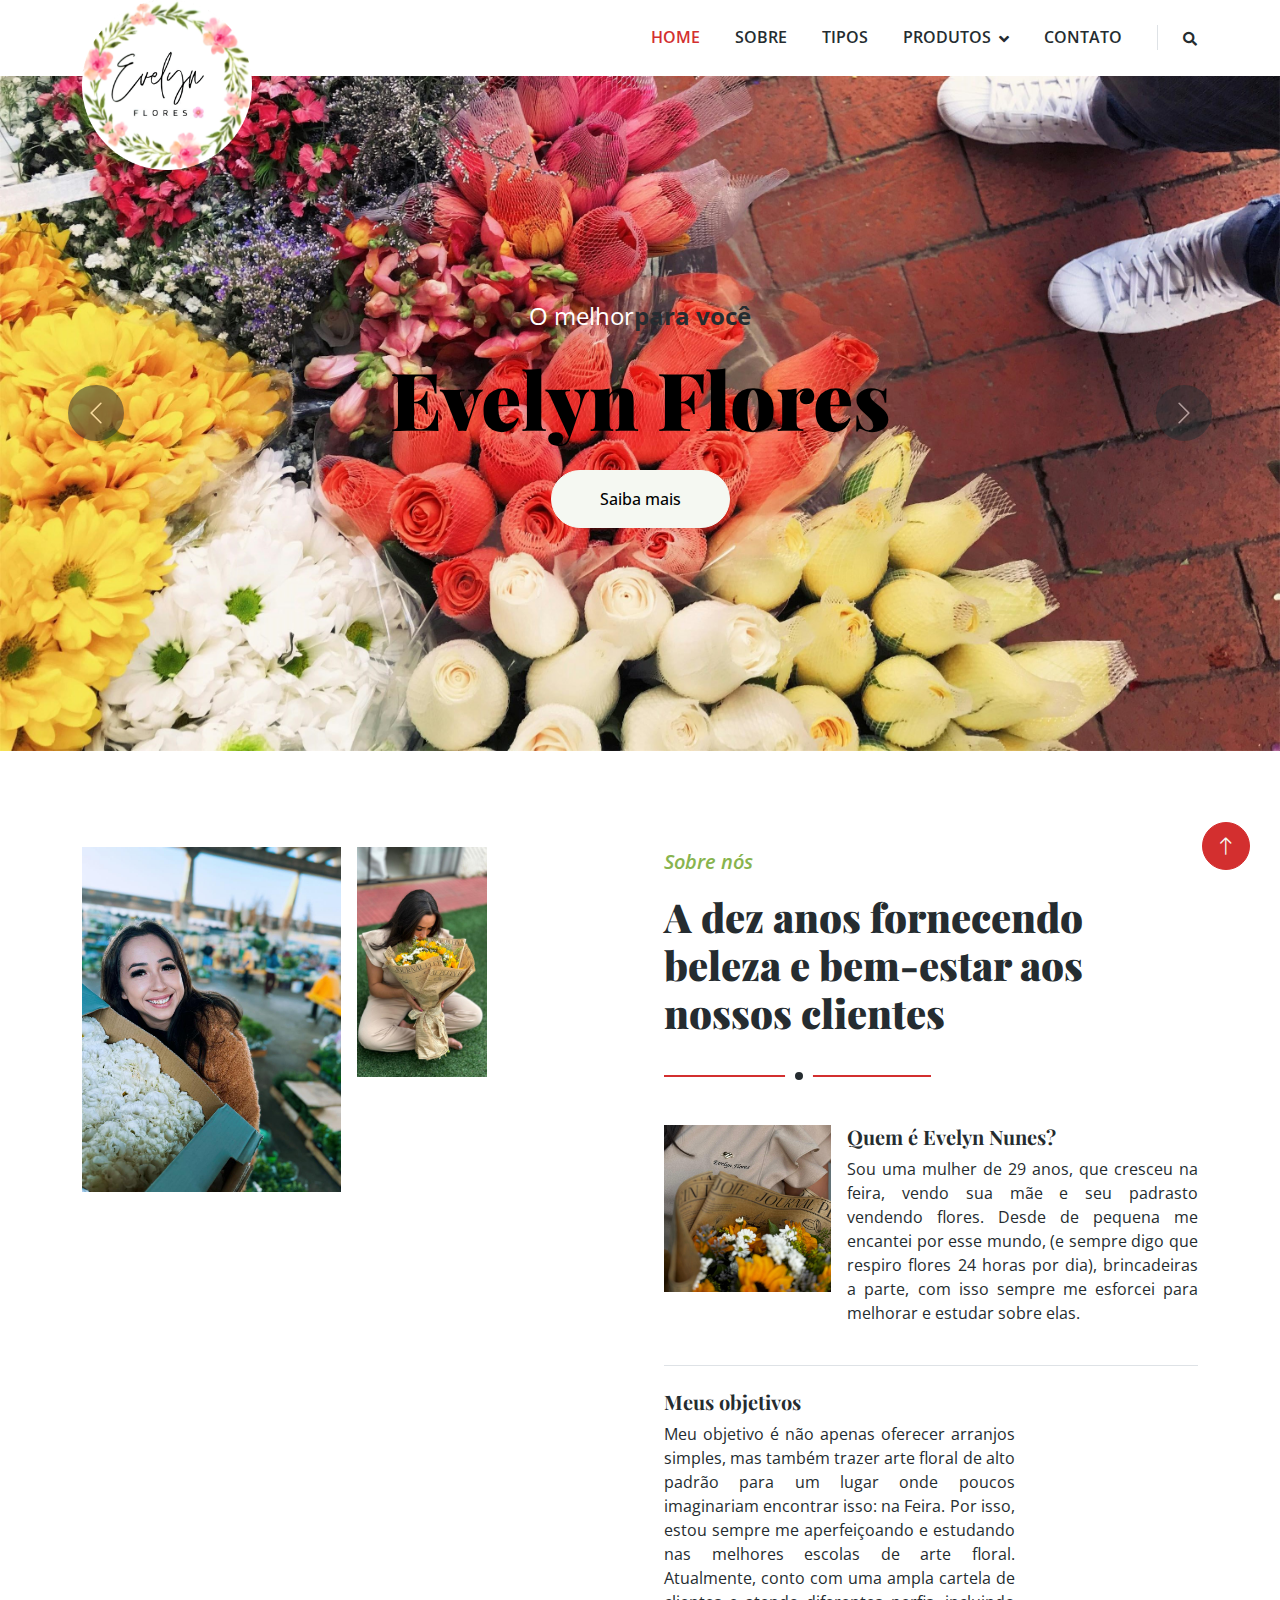
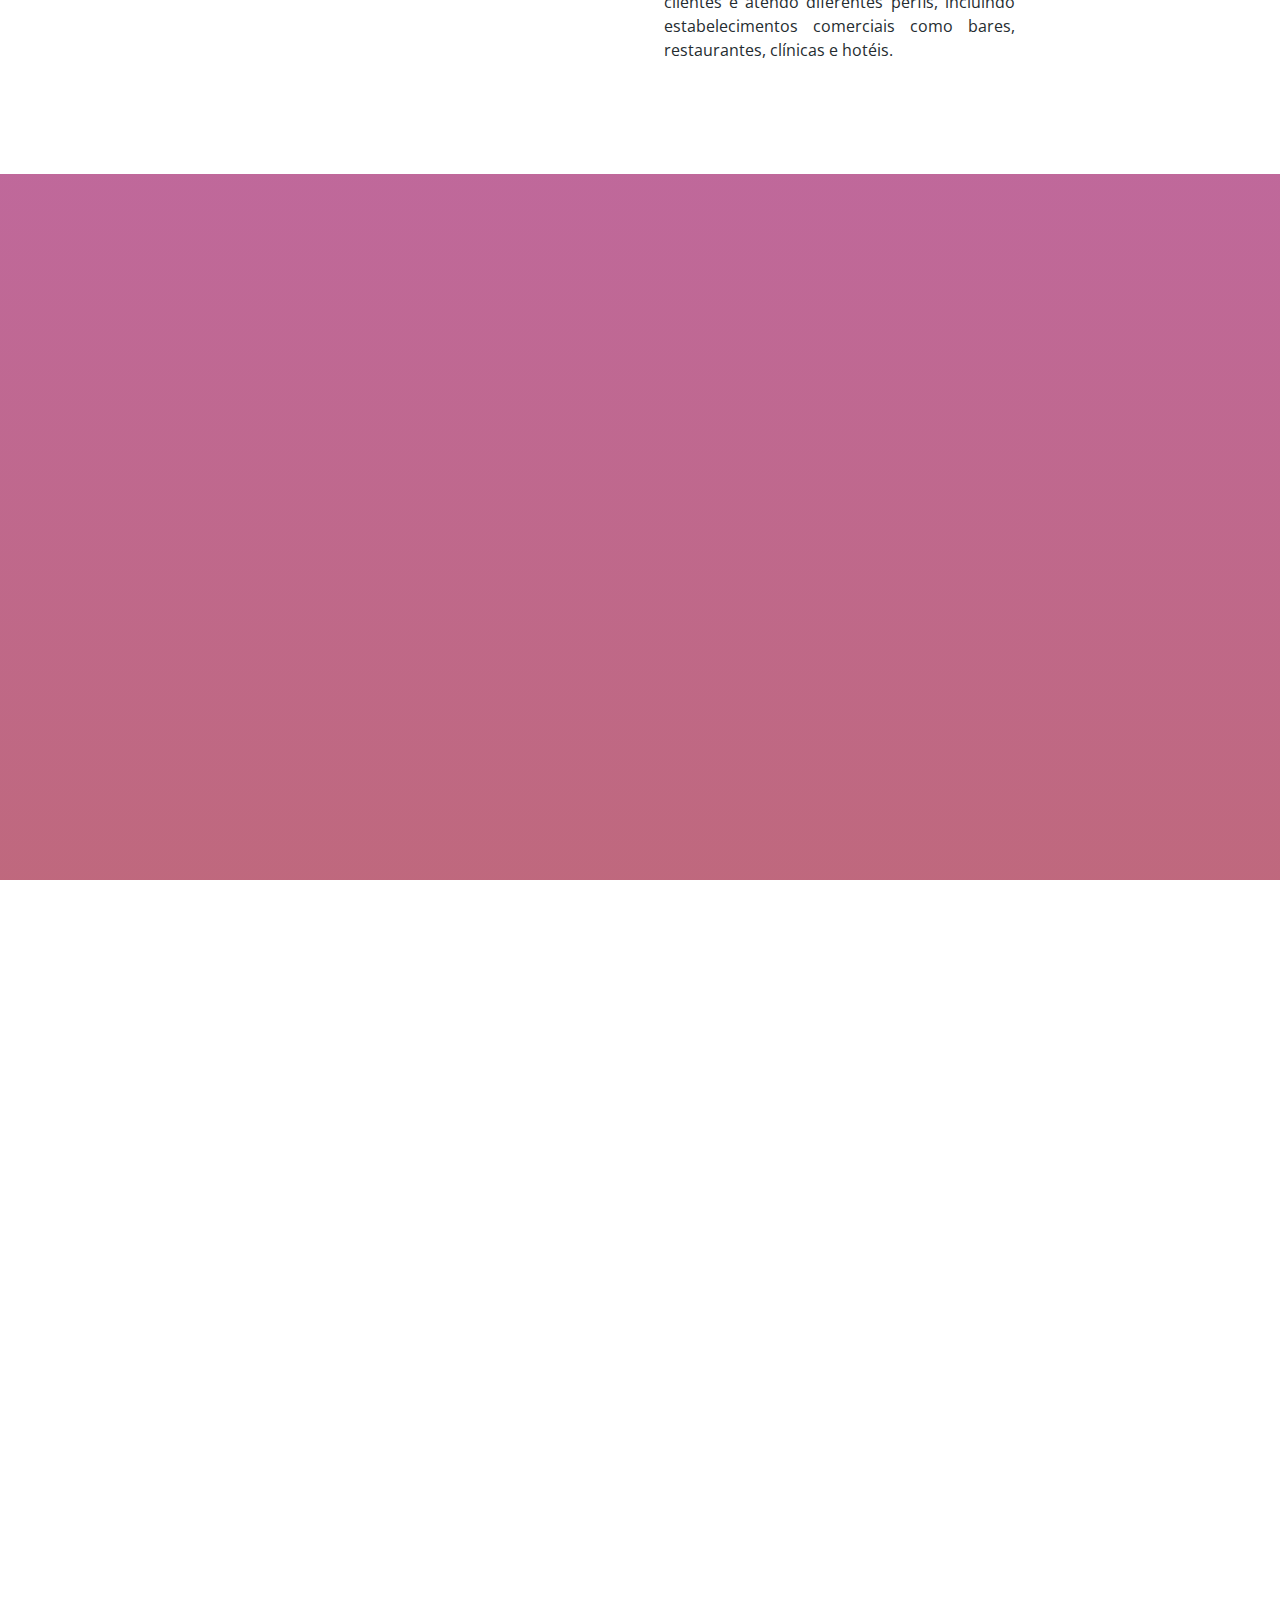
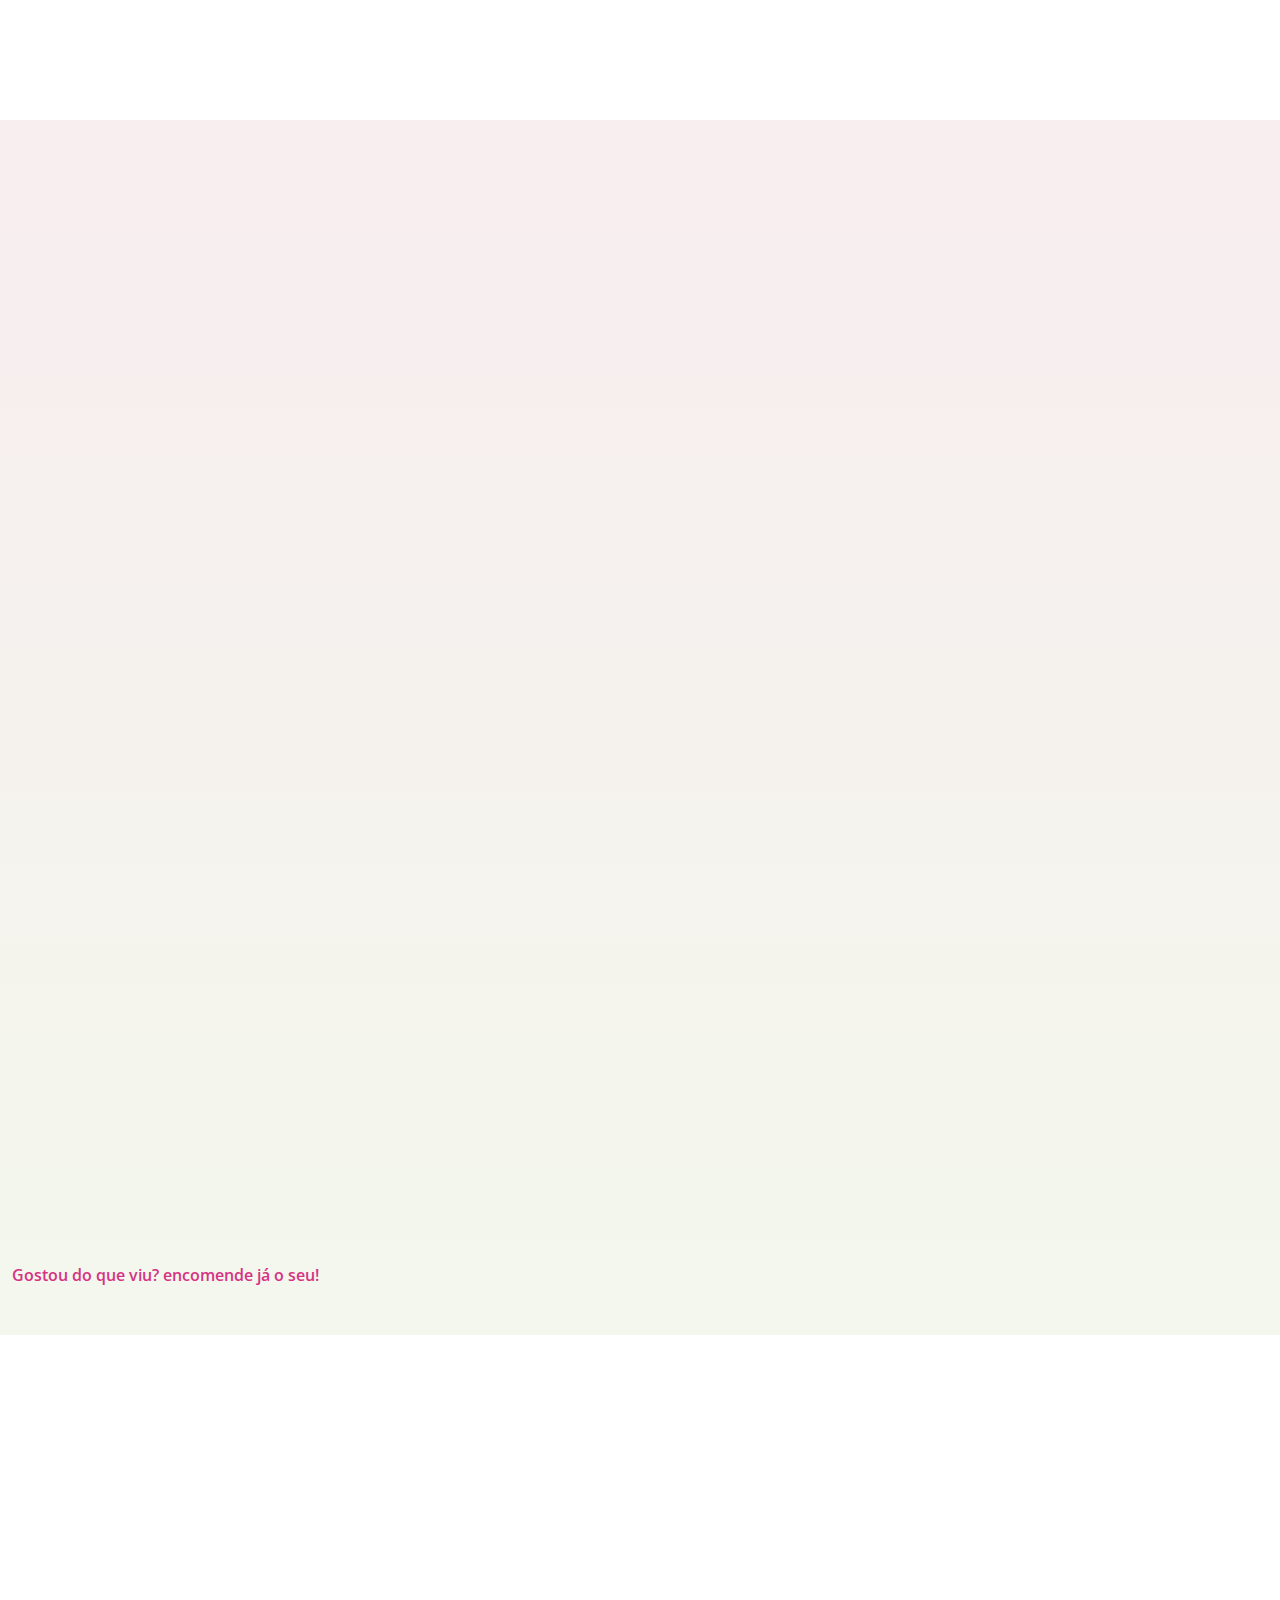
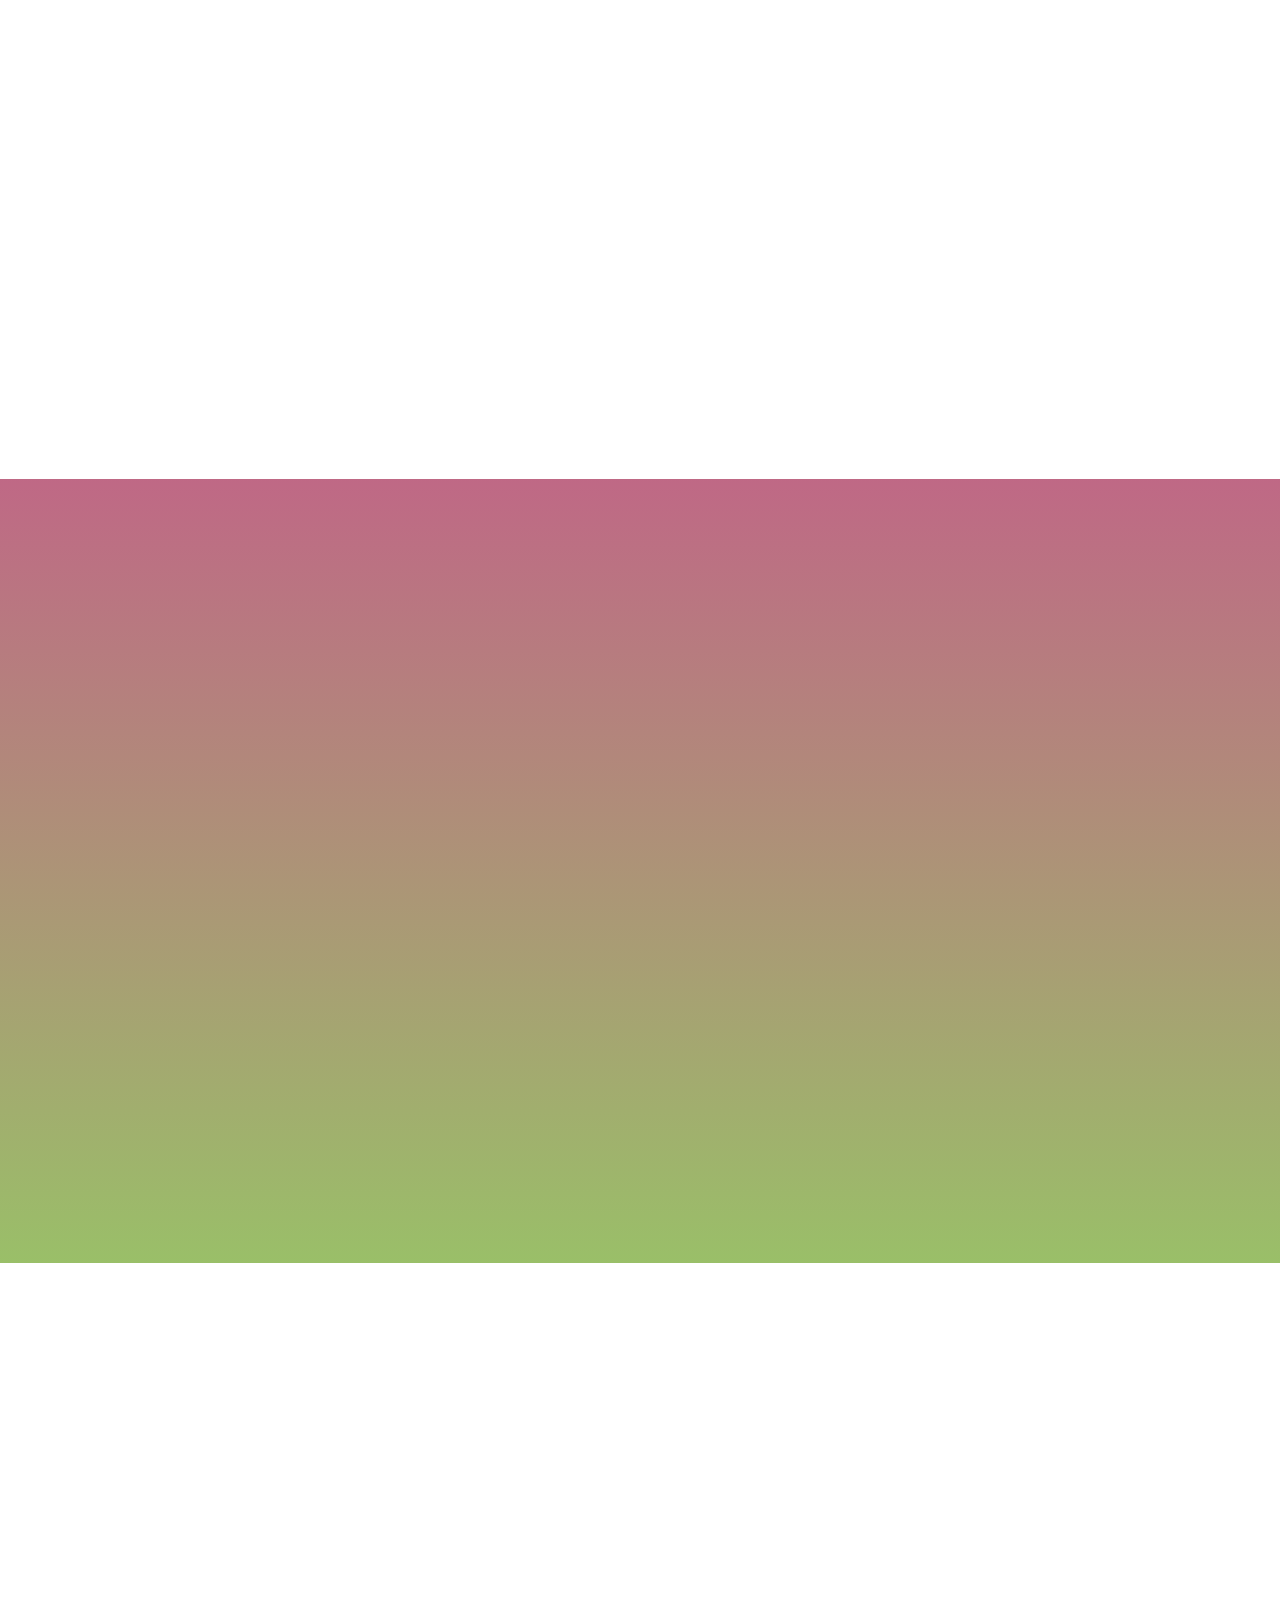
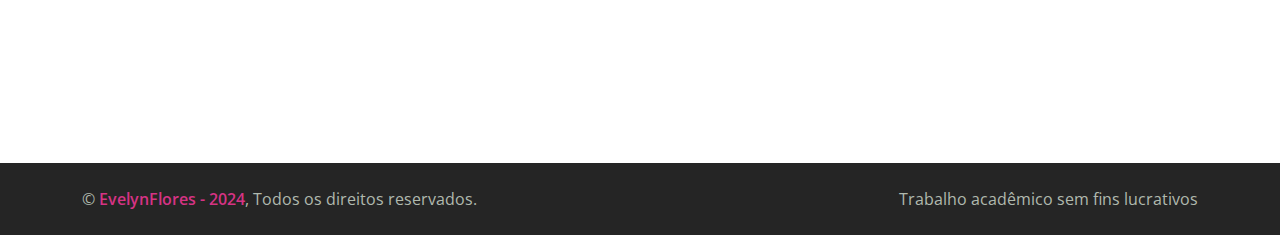
==== index.html @ 75bdce13 "primeiro upload" ====
<!DOCTYPE html>
<html lang="en">

<head>
    <title>BEM VINDO - Evelyn Flores</title>
    <meta charset="utf-8">
    <meta content="width=device-width, initial-scale=1.0" name="viewport">
    <meta content="Flores, Evelyn, Arranjo, floral, Buquê." name="keywords">
    <meta content="Evelyn Flores" name="description">
    <meta content="Vitor Lopes" name="author">

    <!-- Favicon -->
    <link href="img/evelogo.png" rel="icon">

    <!-- Google Web Fonts -->
    <link rel="preconnect" href="https://fonts.googleapis.com">
    <link rel="preconnect" href="https://fonts.gstatic.com" crossorigin>
    <link
        href="https://fonts.googleapis.com/css2?family=Open+Sans:wght@400;600&family=Playfair+Display:wght@700;900&display=swap"
        rel="stylesheet">

    <!-- Icon Font Stylesheet -->
    <link href="https://cdnjs.cloudflare.com/ajax/libs/font-awesome/5.10.0/css/all.min.css" rel="stylesheet">
    <link href="https://cdn.jsdelivr.net/npm/bootstrap-icons@1.4.1/font/bootstrap-icons.css" rel="stylesheet">

    <!-- Libraries Stylesheet -->
    <link href="lib/animate/animate.min.css" rel="stylesheet">
    <link href="lib/owlcarousel/assets/owl.carousel.min.css" rel="stylesheet">

    <!-- Customized Bootstrap Stylesheet -->
    <link href="css/bootstrap.min.css" rel="stylesheet">

    <!-- Template Stylesheet -->
    <link href="css/style.css" rel="stylesheet">
</head>

<body>
    <!-- Spinner Start -->
    <div id="spinner"
        class="show bg-white position-fixed translate-middle w-100 vh-100 top-50 start-50 d-flex align-items-center justify-content-center">
        <div class="spinner-border text-primary" role="status" style="width: 3rem; height: 3rem;"></div>
    </div>
    <!-- Spinner End -->


    <!-- Navbar Start -->
    <div class="container-fluid bg-white sticky-top">
        <div class="container">
            <nav class="navbar navbar-expand-lg bg-white navbar-light py-2 py-lg-0">
                <a href="index.html" class="navbar-brand">
                    <img class="img-fluid" src="img/logo3.png" alt="Logo">
                </a>
                <button type="button" class="navbar-toggler ms-auto me-0" data-bs-toggle="collapse"
                    data-bs-target="#navbarCollapse">
                    <span class="navbar-toggler-icon"></span>
                </button>
                <div class="collapse navbar-collapse" id="navbarCollapse">
                    <div class="navbar-nav ms-auto">
                        <a href="index.html" class="nav-item nav-link active">Home</a>
                        <a href="#about" class="nav-item nav-link">Sobre</a>
                        <a href="#tipos" class="nav-item nav-link">Tipos</a>
                        <div class="nav-item dropdown">
                            <a href="#" class="nav-link dropdown-toggle" data-bs-toggle="dropdown">Produtos</a>
                            <div class="dropdown-menu bg-light rounded-0 m-0">
                                <a href="#produtos" class="dropdown-item">Produtos</a>
                                <a href="#planos" class="dropdown-item">Planos</a>
                                <a href="feature.html" class="dropdown-item">Galeria</a>
                            </div>
                        </div>
                        <a href="contact.html" class="nav-item nav-link">Contato</a>
                    </div>
                    <div class="border-start ps-4 d-none d-lg-block">
                        <button type="button" class="btn btn-sm p-0"><i class="fa fa-search"></i></button>
                    </div>
                </div>
            </nav>
        </div>
    </div>
    <!-- Navbar End -->


    <!-- Carousel Start -->
    <div class="container-fluid px-0 mb-5">
        <div id="header-carousel" class="carousel slide carousel-fade" data-bs-ride="carousel">
            <div class="carousel-inner">
                <div class="carousel-item active">
                    <img class="w-100" src="img/C_flores3.jpg" alt="Image">
                    <div class="carousel-caption">
                        <div class="container">
                            <div class="row justify-content-center">
                                <div class="col-lg-7 text-center">
                                    <p class="fs-4 text-white animated zoomIn">O melhor<strong class="text-dark">para
                                            você</strong></p>
                                    <h1 class="display-1 text-dark mb-4 animated zoomIn">
                                        <font color="black">Evelyn Flores</font>
                                    </h1>
                                    <a href="" class="btn btn-light rounded-pill py-3 px-5 animated zoomIn">Saiba
                                        mais</a>
                                </div>
                            </div>
                        </div>
                    </div>
                </div>
                <div class="carousel-item">
                    <img class="w-100" src="img/C_flores1.jpg" alt="Image">
                    <div class="carousel-caption">
                        <div class="container">
                            <div class="row justify-content-center">
                                <div class="col-lg-7 text-center">
                                    <p class="fs-4 text-white animated zoomIn"><strong
                                            class="text-dark">Maior</strong>Qualidade</p>
                                    <h1 class="display-1 text-dark mb-4 animated zoomIn">
                                        <font color="green">Evelyn Flores</font>
                                    </h1>
                                    <a href="" class="btn btn-light rounded-pill py-3 px-5 animated zoomIn">Saiba
                                        Mais</a>
                                </div>
                            </div>
                        </div>
                    </div>
                </div>
            </div>
            <button class="carousel-control-prev" type="button" data-bs-target="#header-carousel" data-bs-slide="prev">
                <span class="carousel-control-prev-icon" aria-hidden="true"></span>
                <span class="visually-hidden">Previous</span>
            </button>
            <button class="carousel-control-next" type="button" data-bs-target="#header-carousel" data-bs-slide="next">
                <span class="carousel-control-next-icon" aria-hidden="true"></span>
                <span class="visually-hidden">Next</span>
            </button>
        </div>
    </div>
    <!-- Carousel End -->


    <!-- About Start -->
    <div id="about">
        <div class="container-xxl py-5">
            <div class="container">
                <div class="row g-5">
                    <div class="col-lg-6">
                        <div class="row g-3">
                            <div class="col-6 text-end">
                                <img class="img-fluid bg-white w-100 mb-3 wow fadeIn" data-wow-delay="0.1s"
                                    src="img/eve1.jpg" alt="">
                                <img class="img-fluid bg-white w-50 wow fadeIn" data-wow-delay="0.2s" src="img/eve2.jpg"
                                    alt="">
                            </div>
                            <div class="col-6">
                                <img class="img-fluid bg-white w-50 mb-3 wow fadeIn" data-wow-delay="0.3s"
                                    src="img/eve3.jpg" alt="">
                                <img class="img-fluid bg-white w-100 wow fadeIn" data-wow-delay="0.4s"
                                    src="img/eve4.jpg" alt="">
                            </div>
                        </div>
                    </div>
                    <div class="col-lg-6 wow fadeIn" data-wow-delay="0.5s">
                        <div class="section-title">
                            <p class="fs-5 fw-medium fst-italic text-primary">Sobre nós</p>
                            <h1 class="display-6">A dez anos fornecendo beleza e bem-estar aos nossos clientes</h1>
                        </div>
                        <style>
                            .justificado {
                                text-align: justify;
                            }
                        </style>
                        <div class="row g-3 mb-4">
                            <div class="col-sm-4">
                                <img class="img-fluid bg-white w-100" src="img/eve5.jpg" alt="">
                            </div>
                            <div class="col-sm-8">
                                <h5>Quem é Evelyn Nunes?</h5>
                                <p class="justificado">Sou uma mulher de 29 anos, que cresceu na feira, vendo sua mãe e
                                    seu padrasto vendendo flores. Desde de pequena me encantei por esse mundo, (e sempre
                                    digo que respiro flores 24 horas por dia), brincadeiras a parte, com isso sempre me
                                    esforcei para melhorar e estudar sobre elas.</p>
                            </div>
                        </div>
                        <div class="border-top mb-4"></div>
                        <div class="row g-3">
                            <div class="col-sm-8">
                                <h5>Meus objetivos</h5>
                                <p class="justificado">Meu objetivo é não apenas oferecer arranjos simples, mas também
                                    trazer arte floral de alto padrão para um lugar onde poucos imaginariam encontrar
                                    isso: na Feira. Por isso, estou sempre me aperfeiçoando e estudando nas melhores
                                    escolas de arte floral. Atualmente, conto com uma ampla cartela de clientes e atendo
                                    diferentes perfis, incluindo estabelecimentos comerciais como bares, restaurantes,
                                    clínicas e hotéis.</p>
                            </div>
                            <div class="col-sm-4">
                                <img class="img-fluid bg-white w-100" src="i" alt="">
                            </div>
                        </div>
                    </div>
                </div>
            </div>
        </div>
    </div>
    <!-- About End -->

    <!-- Video Start -->
    <div id="planos">
        <div class="container-fluid video my-5">
            <div class="container">
                <div class="row g-0">
                    <div class="col-lg-6 py-5 wow fadeIn" data-wow-delay="0.1s">
                        <div class="py-5">
                            <h1 class="display-6 mb-4">Assine e obtenha <span class="text-white">qualidade</span> e
                                <span class="text-white">beleza</span></h1>
                            <h5 class="fw-normal lh-base fst-italic text-white mb-5">Aqui visamos trazer mais comodidade para os nossos clientes, sem deixa-los na mão.
                                Agora você pode obter nossos produtos com melhor custo-benefício diretamente de sua casa, veja nossos planos!
                                (Ainda não habilitado, valores simbolicos).
                            </h5>
                            <div class="row g-4 mb-5">
                                <div class="col-sm-6">
                                    <div class="d-flex align-items-center">
                                        <div
                                            class="flex-shrink-0 btn-lg-square bg-white text-primary rounded-circle me-3">
                                            <i class="fa fa-check"></i>
                                        </div>
                                        <span class="text-dark">Entrega direto na sua casa!</span>
                                    </div>
                                </div>
                                <div class="col-sm-6">
                                    <div class="d-flex align-items-center">
                                        <div
                                            class="flex-shrink-0 btn-lg-square bg-white text-primary rounded-circle me-3">
                                            <i class="fa fa-check"></i>
                                        </div>
                                        <span class="text-dark">Escolha entre vasos e/ou arranjos</span>
                                    </div>
                                </div>
                                <div class="col-sm-6">
                                    <div class="d-flex align-items-center">
                                        <div
                                            class="flex-shrink-0 btn-lg-square bg-white text-primary rounded-circle me-3">
                                            <i class="fa fa-check"></i>
                                        </div>
                                        <span class="text-dark">Produtos Personalizados</span>
                                    </div>
                                </div>
                                <div class="col-sm-6">
                                    <div class="d-flex align-items-center">
                                        <div
                                            class="flex-shrink-0 btn-lg-square bg-white text-primary rounded-circle me-3">
                                            <i class="fa fa-check"></i>
                                        </div>
                                        <span class="text-dark">Alta qualidade, melhor preço</span>
                                    </div>
                                </div>
                            </div>
                            <a class="btn btn-light rounded-pill py-3 px-5" href="">Saiba Mais</a>
                        </div>
                    </div>
                    <div class="col-lg-6 wow fadeIn" data-wow-delay="0.5s">
                        <div class="h-100 d-flex align-items-center justify-content-center" style="min-height: 300px;">
                            <div class="row g-4">
                                <!-- Primeiro Card -->
                                <div class="col-md-6">
                                    <div class="card" style="width: 18rem;">
                                        <div class="card-body">
                                            <h5 class="card-title">Flor do dia - Semanal</h5>
                                            <p class="card-text">Um pequeno buquê ou arranjo fresco toda semana, perfeito para alegrar o dia a dia.</p>
                                            <h3>39,90/semana</h3>
                                            <a href="#" class="btn btn-primary">Assine já</a>
                                        </div>
                                    </div>
                                </div>
                                <!-- Segundo Card -->
                                <div class="col-md-6">
                                    <div class="card" style="width: 18rem;">
                                        <div class="card-body">
                                            <h5 class="card-title">Encanto Semanal </h5>
                                            <p class="card-text">Arranjos delicados e criativos para enfeitar ambientes com estilo.</p>
                                            <h3>69,90/semana</h3>
                                            <a href="#" class="btn btn-primary">Assine já</a>
                                        </div>
                                    </div>
                                </div>
                                <!-- Terceiro Card (Abaixo dos dois primeiros) -->
                                <div class="col-md-6">
                                    <div class="card" style="width: 18rem;">
                                        <div class="card-body">
                                            <h5 class="card-title">Luxo Floral - Semanal</h5>
                                            <p class="card-text">Buquês sofisticados e personalizados para momentos especiais.</p>
                                            <h3>79,90/semana</h3>
                                            <a href="#" class="btn btn-primary">Assine já</a>
                                        </div>
                                    </div>
                                </div>
                                <!-- Quarto Card (Abaixo dos dois primeiros) -->
                                <div class="col-md-6">
                                    <div class="card" style="width: 18rem;">
                                        <div class="card-body">
                                            <h5 class="card-title">Flores do Mês - Mensal</h5>
                                            <p class="card-text">Uma seleção especial de flores frescas entregues no início de cada mês.</p>
                                                <h3>199,90/mês</h3>
                                                <a href="#" class="btn btn-primary">Assine já</a>
                                        </div>
                                    </div>
                                </div>
                            </div>
                        </div>
                    </div>
                </div>
            </div>
        </div>
    </div>
    <!-- Video End -->

    <!-- Article Start -->
    <div class="container-xxl py-5">
        <div class="container">
            <div class="row g-5">
                <div class="col-lg-5 wow fadeIn" data-wow-delay="0.1s">
                    <img class="img-fluid" src="img/eve6.jpg" alt="">
                </div>
                <div class="col-lg-6 wow fadeIn" data-wow-delay="0.5s">
                    <div class="section-title">
                        <p class="fs-5 fw-medium fst-italic text-primary">Minha história</p>
                        <h1 class="display-6">Como consegui faturar R$:1.600 por semana vendendo flores?</h1>
                    </div>
                    <p class="justificado"><i>Eu enxerguei a feira como um potencial gigantesco para efetivar clientes semanais, com isso, desenvolvi o meu método de vender as flores soltas, para que os clientes possam montar conforme a necessidade deles,  com variedades de cores, tamanhos, valores etc. Tudo isso quem manda é o cliente, e eu entro sempre com a parte técnica, de transformar o que foi escolhido, em um lindo buquê ou um lindo arranjo para presente.</i>
                    </p>
                    <p class="justificado"><i>Sou formada na escola brasileira de arte floral, em Holambra, logo, adquiri toda a técnica para atender todas as necessidades do cliente, tentando sempre superar as expectativas deles.</i></p>
                    <p class="justificado"><i>Quer saber o passo a passo de como se tornar um empreendedor vendendo flores? Clique o botão no descubra.</i></p>
                    <a href="https://www.instagram.com/evelynnuneslopes?igsh=dnVqZHB4bzVvbGN0" class="btn btn-primary rounded-pill py-3 px-5">Saiba mais</a>
                </div>
            </div>
        </div>
    </div>
    <!-- end -->

    <!-- Products Start -->
    <div id="tipos">
        <div class="container-fluid product py-5 my-5">
            <div class="container py-5">
                <div class="section-title text-center mx-auto wow fadeInUp" data-wow-delay="0.1s"
                    style="max-width: 500px;">
                    <p class="fs-5 fw-medium fst-italic text-primary">O que vendemos? (compras pelo site ainda não habilitado)</p>
                    <h1 class="display-6">Alguns dos nossos trabalhos</h1>
                </div>
                <div class="owl-carousel product-carousel wow fadeInUp" data-wow-delay="0.5s">
                    <a href="" class="d-block product-item rounded">
                        <img src="img/prod1.jpg" alt="">
                        <div class="bg-white shadow-sm text-center p-4 position-relative mt-n5 mx-4">
                            <h4 class="text-primary">Buquê</h4>
                            <span class="text-body">Flores presentes: Rosas vermelhas, astromélias rosa e flores mosquitinho(gypsophila)</span>
                        </div>
                    </a>
                    <a href="" class="d-block product-item rounded">
                        <img src="img/prod2.jpg" alt="">
                        <div class="bg-white shadow-sm text-center p-4 position-relative mt-n5 mx-4">
                            <h4 class="text-primary">Coroa de Flores</h4>
                            <span class="text-body">Flores presentes: Rosas cor-de-rosa, flores em tons lilás (áster), pequenos botões brancos (mini crisântemos) e folhagem verde.</span>
                        </div>
                    </a>
                    <a href="" class="d-block product-item rounded">
                        <img src="img/prod3.jpg" alt="">
                        <div class="bg-white shadow-sm text-center p-4 position-relative mt-n5 mx-4">
                            <h4 class="text-primary">Arranjo</h4>
                            <span class="text-body">Flores presentes: Gérberas rosa, lírios rosa e brancos, crisântemos em tons rosa e vinho, astromélias, e folhagens diversas.
                                </span>
                        </div>
                    </a>
                    <a href="" class="d-block product-item rounded">
                        <img src="img/prod4.jpg" alt="">
                        <div class="bg-white shadow-sm text-center p-4 position-relative mt-n5 mx-4">
                            <h4 class="text-primary">Buquê</h4>
                            <span class="text-body">Flores presentes: Astromélias, rosas amarelas, margaridinhas.</span>
                        </div>
                    </a>
                    <a href="" class="d-block product-item rounded">
                        <img src="img/prod5.jpg" alt="">
                        <div class="bg-white shadow-sm text-center p-4 position-relative mt-n5 mx-4">
                            <h4 class="text-primary">Buquê</h4>
                            <span class="text-body">Flores presentes: Rosas cor-de-rosa claras, astromélias brancas, flores mosquitinho (gypsophila) e folhagens verdes.
                                </span>
                        </div>
                    </a>
                    <a href="" class="d-block product-item rounded">
                        <img src="img/prod6.jpg" alt="">
                        <div class="bg-white shadow-sm text-center p-4 position-relative mt-n5 mx-4">
                            <h4 class="text-primary">Buquê</h4>
                            <span class="text-body">Rosas azuis, rabo de tigre, mosquitinho (Gypsophila).
                                </span>
                        </div>
                    </a>
                    <a href="" class="d-block product-item rounded">
                        <img src="img/prod7.jpg" alt="">
                        <div class="bg-white shadow-sm text-center p-4 position-relative mt-n5 mx-4">
                            <h4 class="text-primary">Buquê de Noiva</h4>
                            <span class="text-body">Orquídeas Phalaenopsis (amarelas com detalhes rosa/púrpura), Rosas (amarelas ou chá), Dálias (rosa claro/peach), Folhagens, incluindo samambaias e ramos de hera.</span>
                        </div>
                    </a>
                    <a href="" class="d-block product-item rounded">
                        <img src="img/prod8.jpg" alt="">
                        <div class="bg-white shadow-sm text-center p-4 position-relative mt-n5 mx-4">
                            <h4 class="text-primary">Arranjo</h4>
                            <span class="text-body">Flores presentes: Girassóis, pequenas flores brancas, margaridinhas e folhagens verdes.
                                </span>
                        </div>
                    </a>
                    <a href="" class="d-block product-item rounded">
                        <img src="img/prod9.jpg" alt="">
                        <div class="bg-white shadow-sm text-center p-4 position-relative mt-n5 mx-4">
                            <h4 class="text-primary">Buquê</h4>
                            <span class="text-body">Rosas (tons de rosa claro e branco), Cravos (rosa escuro), Lisianthus (amarelo claro), mosquitinho (Gypsophila), Folhagens diversas.
                                </span>
                        </div>
                    </a>
                </div>
            </div>
            <a class="fw-medium" href="https://www.instagram.com/evelynflowerr?igsh=MXM5bXNtMXpkZHY0Zg==">Gostou do que viu? encomende já o seu!</a>
        </div>
    </div>
    <!-- Products End -->

    <!-- Store Start -->
    <div id="produtos">
        <div class="container-xxl py-5">
            <div class="container">
                <div class="section-title text-center mx-auto wow fadeInUp" data-wow-delay="0.1s"
                    style="max-width: 500px;">
                    <p class="fs-5 fw-medium fst-italic text-primary">Loja Online (função de compras pelo site ainda não
                        está habilitada) </p>
                    <h1 class="display-6">Nossos produtos</h1>
                </div>
                <div class="row g-4">
                    <div class="col-lg-4 col-md-6 wow fadeInUp" data-wow-delay="0.1s">
                        <div class="store-item position-relative text-center">
                            <img class="img-fluid" src="img/store-product-1.jpg" alt="">
                            <div class="p-4">
                                <div class="text-center mb-3">
                                    <small class="fa fa-star text-primary"></small>
                                    <small class="fa fa-star text-primary"></small>
                                    <small class="fa fa-star text-primary"></small>
                                    <small class="fa fa-star text-primary"></small>
                                    <small class="fa fa-star text-primary"></small>
                                </div>
                                <h4 class="mb-3">Nature close tea</h4>
                                <p>Aliqu diam amet diam et eos. Clita erat ipsum lorem erat ipsum lorem sit sed</p>
                                <h4 class="text-primary">$19.00</h4>
                            </div>
                            <div class="store-overlay">
                                <a href="" class="btn btn-primary rounded-pill py-2 px-4 m-2">More Detail <i
                                        class="fa fa-arrow-right ms-2"></i></a>
                                <a href="" class="btn btn-dark rounded-pill py-2 px-4 m-2">Add to Cart <i
                                        class="fa fa-cart-plus ms-2"></i></a>
                            </div>
                        </div>
                    </div>
                    <div class="col-lg-4 col-md-6 wow fadeInUp" data-wow-delay="0.3s">
                        <div class="store-item position-relative text-center">
                            <img class="img-fluid" src="img/store-product-2.jpg" alt="">
                            <div class="p-4">
                                <div class="text-center mb-3">
                                    <small class="fa fa-star text-primary"></small>
                                    <small class="fa fa-star text-primary"></small>
                                    <small class="fa fa-star text-primary"></small>
                                    <small class="fa fa-star text-primary"></small>
                                    <small class="fa fa-star text-primary"></small>
                                </div>
                                <h4 class="mb-3">Green tea tulsi</h4>
                                <p>Aliqu diam amet diam et eos. Clita erat ipsum lorem erat ipsum lorem sit sed</p>
                                <h4 class="text-primary">$19.00</h4>
                            </div>
                            <div class="store-overlay">
                                <a href="" class="btn btn-primary rounded-pill py-2 px-4 m-2">More Detail <i
                                        class="fa fa-arrow-right ms-2"></i></a>
                                <a href="" class="btn btn-dark rounded-pill py-2 px-4 m-2">Add to Cart <i
                                        class="fa fa-cart-plus ms-2"></i></a>
                            </div>
                        </div>
                    </div>
                    <div class="col-lg-4 col-md-6 wow fadeInUp" data-wow-delay="0.5s">
                        <div class="store-item position-relative text-center">
                            <img class="img-fluid" src="img/store-product-3.jpg" alt="">
                            <div class="p-4">
                                <div class="text-center mb-3">
                                    <small class="fa fa-star text-primary"></small>
                                    <small class="fa fa-star text-primary"></small>
                                    <small class="fa fa-star text-primary"></small>
                                    <small class="fa fa-star text-primary"></small>
                                    <small class="fa fa-star text-primary"></small>
                                </div>
                                <h4 class="mb-3">Instant tea premix</h4>
                                <p>Aliqu diam amet diam et eos. Clita erat ipsum lorem erat ipsum lorem sit sed</p>
                                <h4 class="text-primary">$19.00</h4>
                            </div>
                            <div class="store-overlay">
                                <a href="" class="btn btn-primary rounded-pill py-2 px-4 m-2">More Detail <i
                                        class="fa fa-arrow-right ms-2"></i></a>
                                <a href="" class="btn btn-dark rounded-pill py-2 px-4 m-2">Add to Cart <i
                                        class="fa fa-cart-plus ms-2"></i></a>
                            </div>
                        </div>
                    </div>
                    <div class="col-12 text-center wow fadeInUp" data-wow-delay="0.1s">
                        <a href="" class="btn btn-primary rounded-pill py-3 px-5">View More Products</a>
                    </div>
                </div>
            </div>
        </div>
    </div>
    <!-- Store End -->


    <!-- Testimonial Start -->
    <div class="container-fluid testimonial py-5 my-5">
        <div class="container py-5">
            <div class="section-title text-center mx-auto wow fadeInUp" data-wow-delay="0.1s" style="max-width: 500px;">
                <p class="fs-5 fw-medium fst-italic text-white">Testimonial</p>
                <h1 class="display-6">What our clients say about our tea</h1>
            </div>
            <div class="owl-carousel testimonial-carousel wow fadeInUp" data-wow-delay="0.5s">
                <div class="testimonial-item p-4 p-lg-5">
                    <p class="mb-4">Diam dolor diam ipsum sit. Aliqu diam amet diam et eos. Clita erat ipsum et lorem et
                        sit, sed stet lorem sit clita duo justo</p>
                    <div class="d-flex align-items-center justify-content-center">
                        <img class="img-fluid flex-shrink-0" src="img/testimonial-1.jpg" alt="">
                        <div class="text-start ms-3">
                            <h5>Client Name</h5>
                            <span class="text-primary">Profession</span>
                        </div>
                    </div>
                </div>
                <div class="testimonial-item p-4 p-lg-5">
                    <p class="mb-4">Diam dolor diam ipsum sit. Aliqu diam amet diam et eos. Clita erat ipsum et lorem et
                        sit, sed stet lorem sit clita duo justo</p>
                    <div class="d-flex align-items-center justify-content-center">
                        <img class="img-fluid flex-shrink-0" src="img/testimonial-2.jpg" alt="">
                        <div class="text-start ms-3">
                            <h5>Client Name</h5>
                            <span class="text-primary">Profession</span>
                        </div>
                    </div>
                </div>
                <div class="testimonial-item p-4 p-lg-5">
                    <p class="mb-4">Diam dolor diam ipsum sit. Aliqu diam amet diam et eos. Clita erat ipsum et lorem et
                        sit, sed stet lorem sit clita duo justo</p>
                    <div class="d-flex align-items-center justify-content-center">
                        <img class="img-fluid flex-shrink-0" src="img/testimonial-3.jpg" alt="">
                        <div class="text-start ms-3">
                            <h5>Client Name</h5>
                            <span class="text-primary">Profession</span>
                        </div>
                    </div>
                </div>
            </div>
        </div>
    </div>
    <!-- Testimonial End -->


    <!-- Contact Start -->
    <div id="contato">
        <div class="container-xxl contact py-5">
            <div class="container">
                <div class="section-title text-center mx-auto wow fadeInUp" data-wow-delay="0.1s"
                    style="max-width: 500px;">
                    <h1 class="display-6"><a href="contact.html">Contato</a></h1>
                </div>
                <div class="row g-5 mb-5">
                    <div class="col-md-4 text-center wow fadeInUp" data-wow-delay="0.3s">
                        <div class="btn-square mx-auto mb-3">
                            <i class="fa fa-envelope fa-2x text-white"></i>
                        </div>
                        <p class="mb-2">info@example.com</p>
                        <p class="mb-0">support@example.com</p>
                    </div>
                    <div class="col-md-4 text-center wow fadeInUp" data-wow-delay="0.4s">
                        <div class="btn-square mx-auto mb-3">
                            <i class="fa fa-phone fa-2x text-white"></i>
                        </div>
                        <p class="mb-2">+012 345 67890</p>
                        <p class="mb-0">+012 345 67890</p>
                    </div>
                    <div class="col-md-4 text-center wow fadeInUp" data-wow-delay="0.5s">
                        <div class="btn-square mx-auto mb-3">
                            <i class="fa fa-map-marker-alt fa-2x text-white"></i>
                        </div>
                        <p class="mb-2">123 Street</p>
                        <p class="mb-0">New York, USA</p>
                    </div>
                </div>
            
                </div>
            </div>
        </div>
    </div>
    <!-- Contact End -->

    <!-- Copyright Start -->
    <div class="container-fluid copyright py-4">
        <div class="container">
            <div class="row">
                <div class="col-md-6 text-center text-md-start mb-3 mb-md-0">
                    &copy; <a class="fw-medium" href="#">EvelynFlores - 2024</a>, Todos os direitos reservados.
                </div>
                <div class="col-md-6 text-center text-md-end">
                    <!--/*** This template is free as long as you keep the footer author’s credit link/attribution link/backlink. If you'd like to use the template without the footer author’s credit link/attribution link/backlink, you can purchase the Credit Removal License from "https://htmlcodex.com/credit-removal". Thank you for your support. ***/-->
                    Trabalho acadêmico sem fins lucrativos
                </div>
            </div>
        </div>
    </div>
    <!-- Copyright End -->


    <!-- Back to Top -->
    <a href="#" class="btn btn-lg btn-primary btn-lg-square rounded-circle back-to-top"><i
            class="bi bi-arrow-up"></i></a>


    <!-- JavaScript Libraries -->
    <script src="https://ajax.googleapis.com/ajax/libs/jquery/3.6.1/jquery.min.js"></script>
    <script src="https://cdn.jsdelivr.net/npm/bootstrap@5.0.0/dist/js/bootstrap.bundle.min.js"></script>
    <script src="lib/wow/wow.min.js"></script>
    <script src="lib/easing/easing.min.js"></script>
    <script src="lib/waypoints/waypoints.min.js"></script>
    <script src="lib/owlcarousel/owl.carousel.min.js"></script>

    <!-- Template Javascript -->
    <script src="js/main.js"></script>
</body>

</html>
---- css/style.css ----
/********** Template CSS **********/
:root {
    --primary: #D32F2F;
    --secondary: #F48FB1;
    --light: #F5F8F2;
    --dark: #252C30;
}

.back-to-top {
    position: fixed;
    display: none;
    right: 30px;
    bottom: 30px;
    z-index: 99;
}

.fw-medium {
    font-weight: 600;
}

.fw-bold {
    font-weight: 700;
}

.fw-black {
    font-weight: 900;
}


/*** Spinner ***/
#spinner {
    opacity: 0;
    visibility: hidden;
    transition: opacity .5s ease-out, visibility 0s linear .5s;
    z-index: 99999;
}

#spinner.show {
    transition: opacity .5s ease-out, visibility 0s linear 0s;
    visibility: visible;
    opacity: 1;
}


/*** Button ***/
.btn {
    transition: .5s;
    font-weight: 500;
}

.btn-primary,
.btn-outline-primary:hover {
    color: var(--light);
}

.btn-secondary,
.btn-outline-secondary:hover {
    color: var(--dark);
}

.btn-square {
    width: 38px;
    height: 38px;
}

.btn-sm-square {
    width: 32px;
    height: 32px;
}

.btn-lg-square {
    width: 48px;
    height: 48px;
}

.btn-square,
.btn-sm-square,
.btn-lg-square {
    padding: 0;
    display: flex;
    align-items: center;
    justify-content: center;
    font-weight: normal;
}


/*** Navbar ***/
.sticky-top {
    top: -150px;
    transition: .5s;
}

.navbar .navbar-brand {
    position: absolute;
    padding: 0;
    width: 170px;
    height: 135px;
    top: 0;
    left: 0;
}

.navbar .navbar-nav .nav-link {
    margin-right: 35px;
    padding: 25px 0;
    color: var(--dark);
    font-weight: 600;
    text-transform: uppercase;
    outline: none;
}

.navbar .navbar-nav .nav-link:hover,
.navbar .navbar-nav .nav-link.active {
    color: var(--primary);
}

.navbar .dropdown-toggle::after {
    border: none;
    content: "\f107";
    font-family: "Font Awesome 5 Free";
    font-weight: 900;
    vertical-align: middle;
    margin-left: 8px;
}

@media (max-width: 991.98px) {
    .navbar .navbar-brand {
        width: 126px;
        height: 100px;
    }

    .navbar .navbar-nav .nav-link  {
        margin-right: 0;
        padding: 10px 0;
    }

    .navbar .navbar-nav {
        margin-top: 75px;
        border-top: 1px solid #EEEEEE;
    }
}

@media (min-width: 992px) {
    .navbar .nav-item .dropdown-menu {
        display: block;
        border: none;
        margin-top: 0;
        top: 150%;
        opacity: 0;
        visibility: hidden;
        transition: .5s;
    }

    .navbar .nav-item:hover .dropdown-menu {
        top: 100%;
        visibility: visible;
        transition: .5s;
        opacity: 1;
    }
}


/*** Header ***/
.carousel-caption {
    top: 0;
    left: 0;
    right: 0;
    bottom: 0;
    display: flex;
    align-items: center;
    background: #d63384(180, 78, 146, 0.7);
    z-index: 1;
}

.carousel-control-prev,
.carousel-control-next {
    width: 15%;
}

.carousel-control-prev-icon,
.carousel-control-next-icon {
    width: 3.5rem;
    height: 3.5rem;
    border-radius: 3.5rem;
    background-color: var(--dark);
    border: 15px solid var(--dark);
}

@media (max-width: 768px) {
    #header-carousel .carousel-item {
        position: relative;
        min-height: 450px;
    }
    
    #header-carousel .carousel-item img {
        position: absolute;
        width: 100%;
        height: 100%;
        object-fit: cover;
    }
}

.page-header {
    background: linear-gradient(rgba(180, 78, 141, 0.7), rgba(180, 78, 112, 0.7)), url(../img/carousel-1.jpg) center center no-repeat;
    background-size: cover;
}

.page-header .breadcrumb-item+.breadcrumb-item::before {
    color: var(--light);
}

.page-header .breadcrumb-item,
.page-header .breadcrumb-item a {
    font-size: 18px;
    color: var(--light);
}


/*** Section Title ***/
.section-title {
    position: relative;
    margin-bottom: 3rem;
    padding-bottom: 2rem;
}

.section-title::before {
    position: absolute;
    content: "";
    width: 50%;
    height: 2px;
    bottom: 0;
    left: 0;
    background: var(--primary);
}

.section-title::after {
    position: absolute;
    content: "";
    width: 28px;
    height: 28px;
    bottom: -13px;
    left: calc(25% - 13px);
    background: var(--dark);
    border: 10px solid #FFFFFF;
    border-radius: 28px;
}

.section-title.text-center::before {
    left: 25%;
}

.section-title.text-center::after {
    left: calc(50% - 13px);
}


/*** Products ***/
.product {
    background: linear-gradient(rgba(180, 78, 95, 0.1), rgba(136, 180, 78, .1)), url(../img/product-bg.png) left bottom no-repeat;
    background-size: auto;
}

.product-carousel .owl-nav {
    display: flex;
    justify-content: center;
    margin-top: 30px;
}

.product-carousel .owl-nav .owl-prev,
.product-carousel .owl-nav .owl-next {
    margin: 0 10px;
    width: 55px;
    height: 55px;
    display: flex;
    align-items: center;
    justify-content: center;
    color: #FFFFFF;
    background: var(--primary);
    border-radius: 55px;
    box-shadow: 0 0 45px rgba(0, 0, 0, .15);
    font-size: 25px;
    transition: .5s;
}

.product-carousel .owl-nav .owl-prev:hover,
.product-carousel .owl-nav .owl-next:hover {
    background: #FFFFFF;
    color: var(--primary);
}


/*** About ***/
.video {
    background: linear-gradient(rgba(180, 78, 137, 0.85), rgba(180, 78, 103, 0.85)), url(../img/video-bg.jpg) center center no-repeat;
    background-size: cover;
}

.btn-play {
    position: relative;
    display: block;
    box-sizing: content-box;
    width: 65px;
    height: 75px;
    border-radius: 100%;
    border: none;
    outline: none !important;
    padding: 28px 30px 30px 38px;
    background: #FFFFFF;
}

.btn-play:before {
    content: "";
    position: absolute;
    z-index: 0;
    left: 50%;
    top: 50%;
    transform: translateX(-50%) translateY(-50%);
    display: block;
    width: 120px;
    height: 120px;
    background: #FFFFFF;
    border-radius: 100%;
    animation: pulse-border 1500ms ease-out infinite;
}

.btn-play:after {
    content: "";
    position: absolute;
    z-index: 1;
    left: 50%;
    top: 50%;
    transform: translateX(-50%) translateY(-50%);
    display: block;
    width: 120px;
    height: 120px;
    background: #FFFFFF;
    border-radius: 100%;
    transition: all 200ms;
}

.btn-play span {
    display: block;
    position: relative;
    z-index: 3;
    width: 0;
    height: 0;
    left: 13px;
    border-left: 40px solid var(--primary);
    border-top: 28px solid transparent;
    border-bottom: 28px solid transparent;
}

@keyframes pulse-border {
    0% {
        transform: translateX(-50%) translateY(-50%) translateZ(0) scale(1);
        opacity: 1;
    }

    100% {
        transform: translateX(-50%) translateY(-50%) translateZ(0) scale(2);
        opacity: 0;
    }
}

.modal-video .modal-dialog {
    position: relative;
    max-width: 800px;
    margin: 60px auto 0 auto;
}

.modal-video .modal-body {
    position: relative;
    padding: 0px;
}

.modal-video .close {
    position: absolute;
    width: 30px;
    height: 30px;
    right: 0px;
    top: -30px;
    z-index: 999;
    font-size: 30px;
    font-weight: normal;
    color: #FFFFFF;
    background: #000000;
    opacity: 1;
}


/*** Store ***/
.store-item .store-overlay {
    position: absolute;
    top: 0;
    left: 0;
    width: 100%;
    height: 100%;
    display: flex;
    flex-direction: column;
    align-items: center;
    justify-content: center;
    background: rgba(180, 78, 103, 0.3);
    opacity: 0;
    transition: .5s;
}

.store-item:hover .store-overlay {
    opacity: 1;
}


/*** Contact ***/
.contact .btn-square {
    width: 100px;
    height: 100px;
    border: 20px solid var(--light);
    background: var(--primary);
    border-radius: 50px;
}

textarea{
    resize: none;
}


/*** Testimonial ***/
.testimonial {
    background: linear-gradient(rgba(180, 78, 112, 0.85), rgba(136, 180, 78, .85)), url(../img/testimonial-bg.jpg) center center no-repeat;
    background-size: cover;
}

.testimonial-item {
    margin: 0 auto;
    max-width: 600px;
    text-align: center;
    background: #FFFFFF;
    border: 30px solid var(--primary);
}

.testimonial-item img {
    width: 60px !important;
    height: 60px !important;
    border-radius: 60px;
}

.testimonial-carousel .owl-dots {
    margin-top: 35px;
    display: flex;
    align-items: flex-end;
    justify-content: center;
}

.testimonial-carousel .owl-dot {
    position: relative;
    display: inline-block;
    margin: 0 5px;
    width: 15px;
    height: 15px;
    background: var(--primary);
    border-radius: 15px;
    transition: .5s;
}

.testimonial-carousel .owl-dot.active {
    width: 30px;
    background: var(--dark);
}


/*** Footer ***/
.footer {
    color: #FFB74D;
}

.footer .btn.btn-link {
    display: block;
    margin-bottom: 5px;
    padding: 0;
    text-align: left;
    color: #B0B9AE;
    font-weight: normal;
    text-transform: capitalize;
    transition: .3s;
}

.footer .btn.btn-link::before {
    position: relative;
    content: "\f105";
    font-family: "Font Awesome 5 Free";
    font-weight: 900;
    color: var(--primary);
    margin-right: 10px;
}

.footer .btn.btn-link:hover {
    color: var(--light);
    letter-spacing: 1px;
    box-shadow: none;
}

.copyright {
    color: #B0B9AE;
}

.copyright {
    background: #252525;
}

.copyright a:hover {
    color: #FFFFFF !important;
}
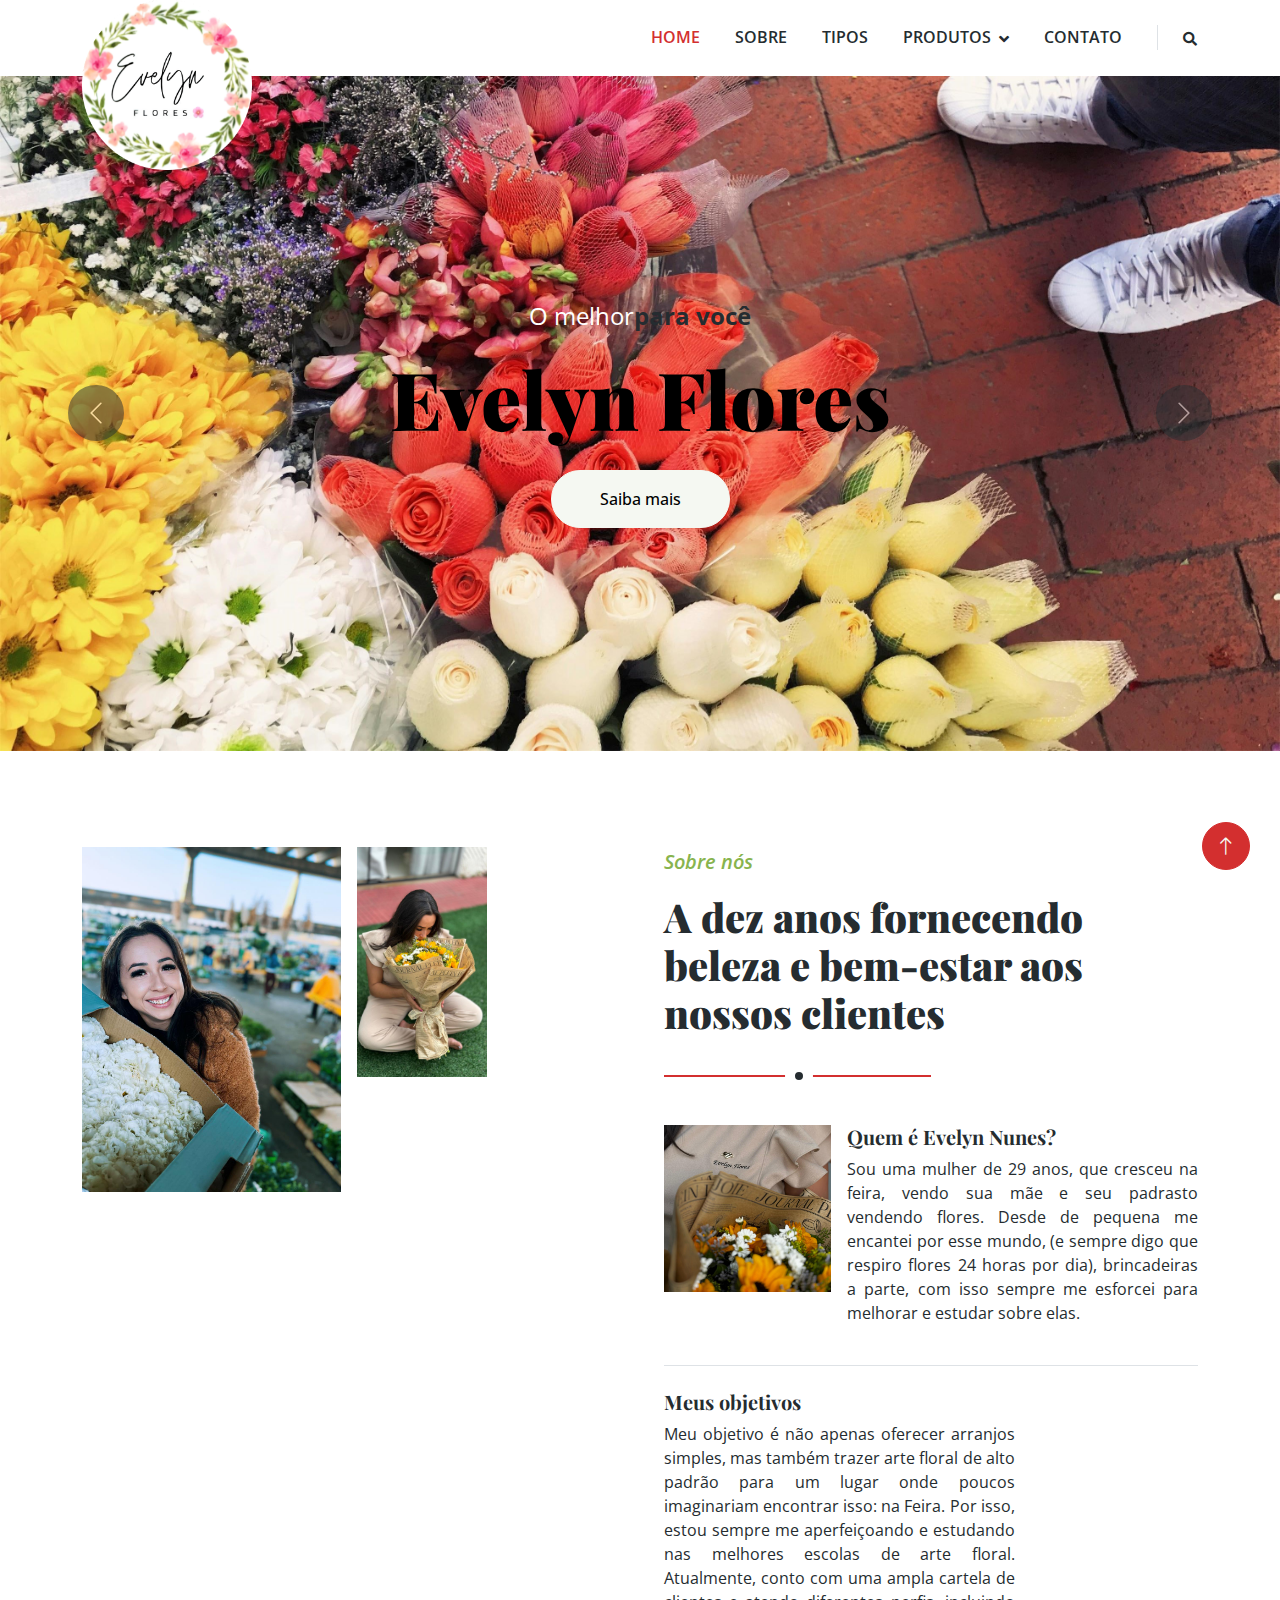
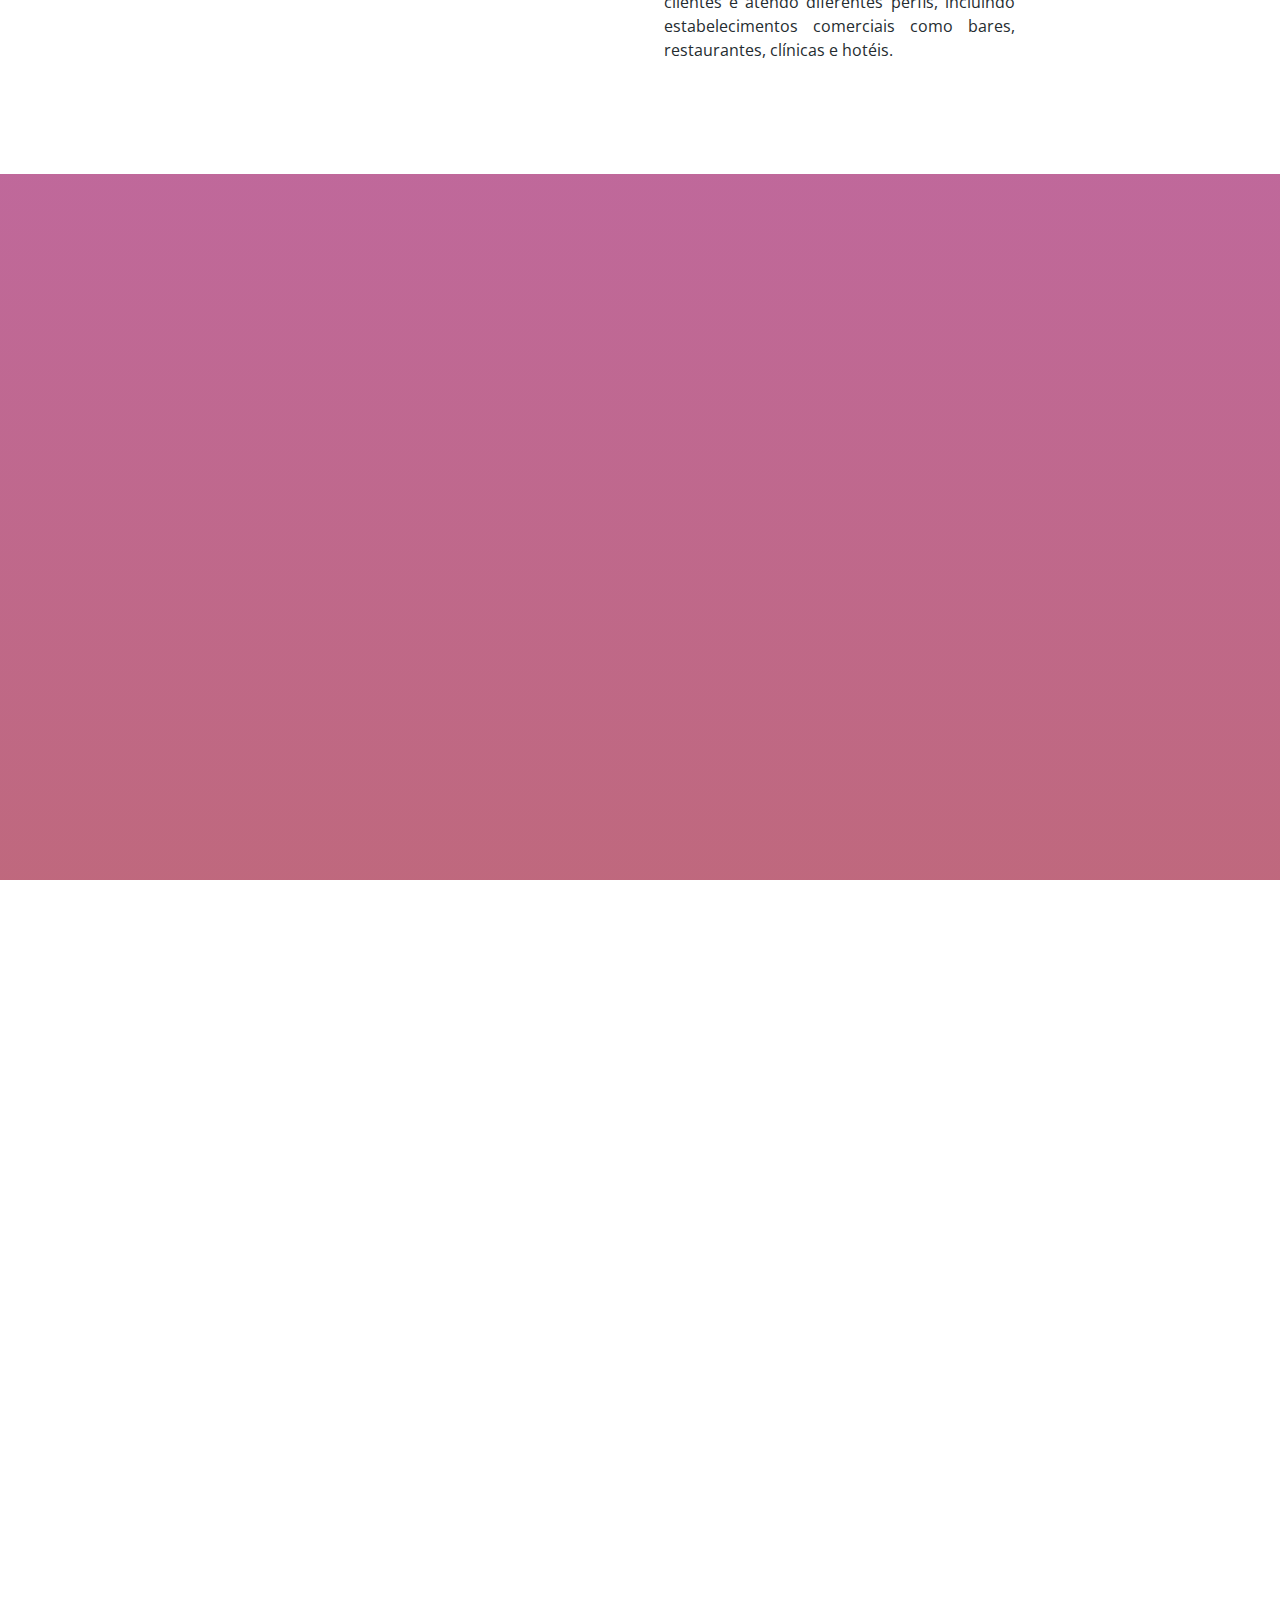
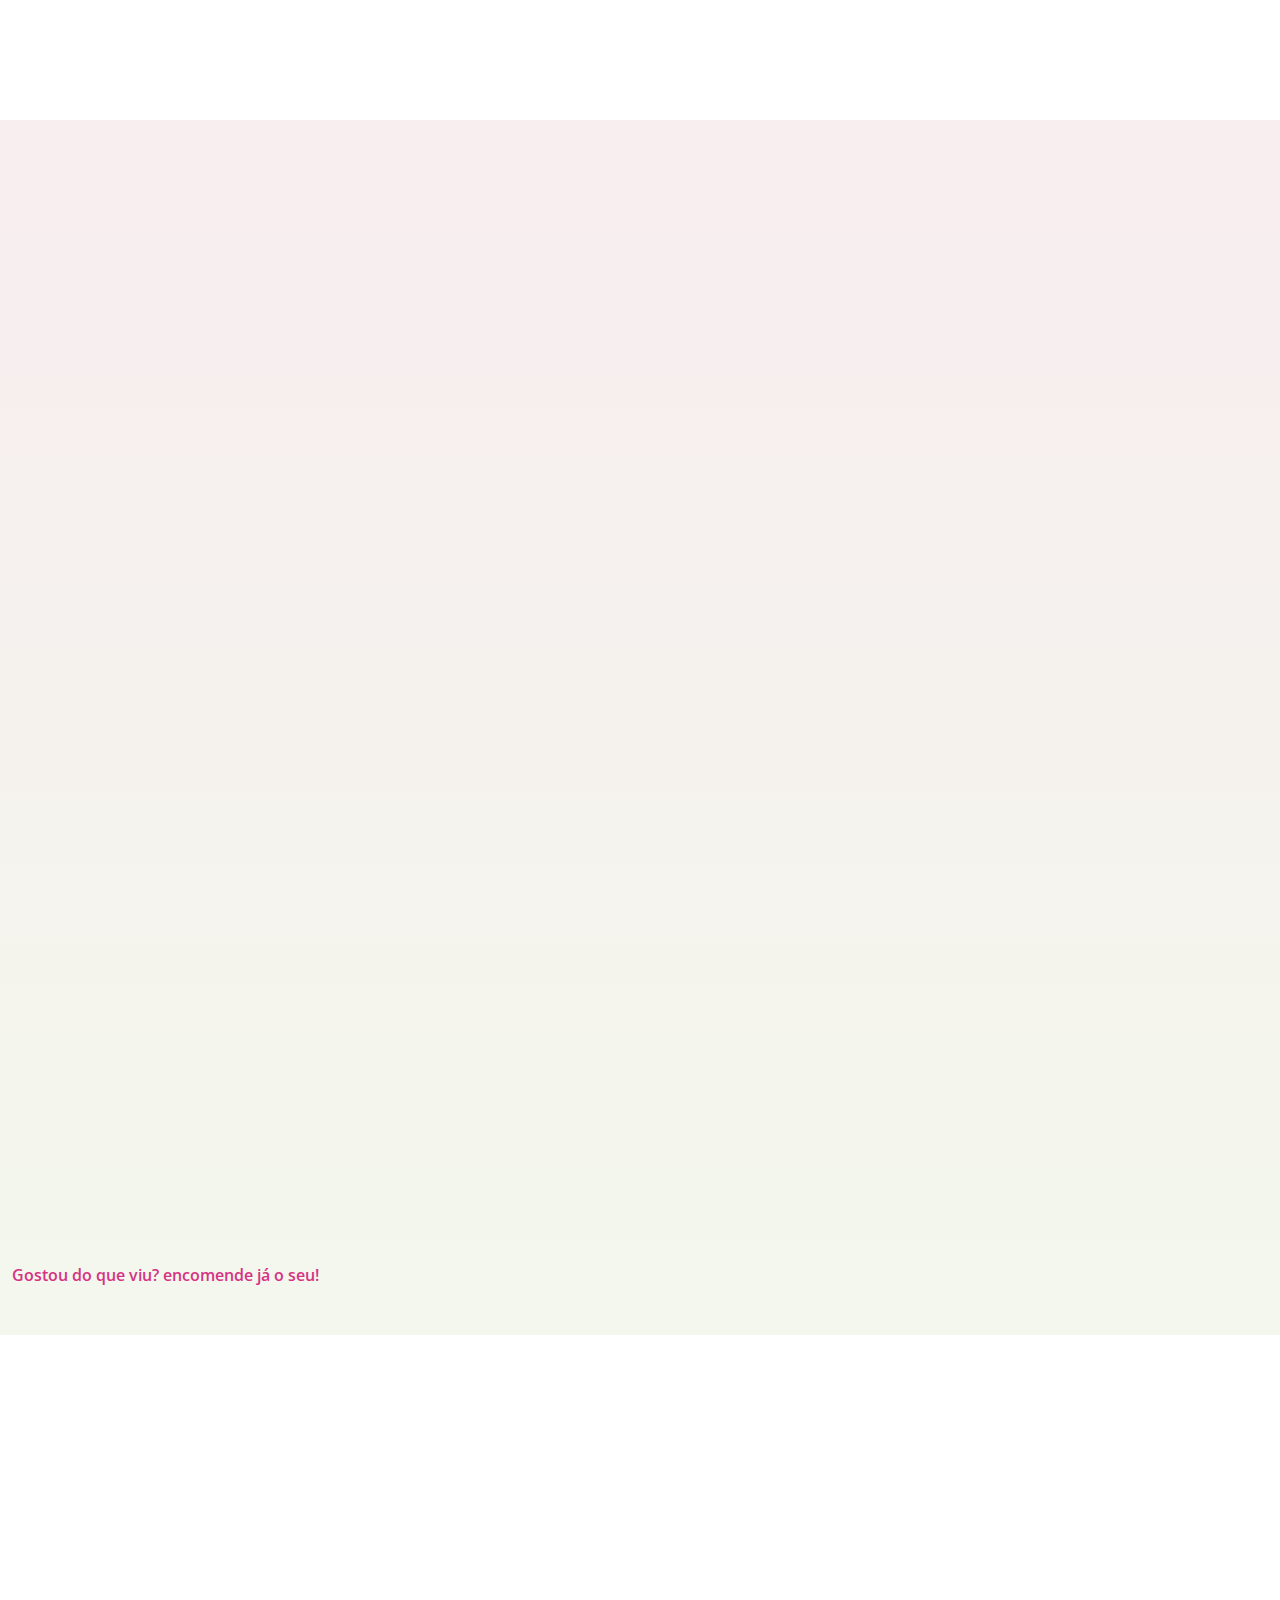
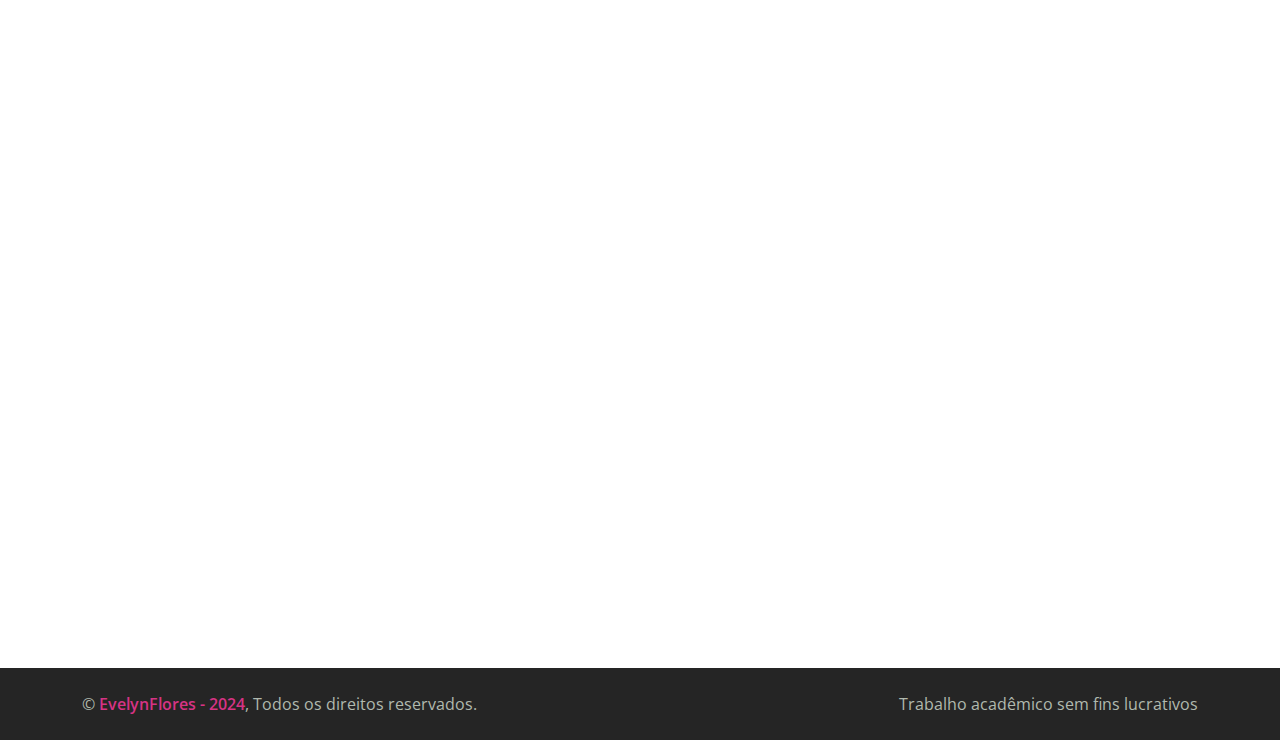
==== commit 23c3e730: "upload2" ====
--- a/index.html
+++ b/index.html
@@ -64,7 +64,6 @@
                             <div class="dropdown-menu bg-light rounded-0 m-0">
                                 <a href="#produtos" class="dropdown-item">Produtos</a>
                                 <a href="#planos" class="dropdown-item">Planos</a>
-                                <a href="feature.html" class="dropdown-item">Galeria</a>
                             </div>
                         </div>
                         <a href="contact.html" class="nav-item nav-link">Contato</a>
@@ -110,7 +109,7 @@
                                     <p class="fs-4 text-white animated zoomIn"><strong
                                             class="text-dark">Maior</strong>Qualidade</p>
                                     <h1 class="display-1 text-dark mb-4 animated zoomIn">
-                                        <font color="green">Evelyn Flores</font>
+                                        <font color="white">Evelyn Flores</font>
                                     </h1>
                                     <a href="" class="btn btn-light rounded-pill py-3 px-5 animated zoomIn">Saiba
                                         Mais</a>
@@ -206,9 +205,12 @@
                     <div class="col-lg-6 py-5 wow fadeIn" data-wow-delay="0.1s">
                         <div class="py-5">
                             <h1 class="display-6 mb-4">Assine e obtenha <span class="text-white">qualidade</span> e
-                                <span class="text-white">beleza</span></h1>
-                            <h5 class="fw-normal lh-base fst-italic text-white mb-5">Aqui visamos trazer mais comodidade para os nossos clientes, sem deixa-los na mão.
-                                Agora você pode obter nossos produtos com melhor custo-benefício diretamente de sua casa, veja nossos planos!
+                                <span class="text-white">beleza</span>
+                            </h1>
+                            <h5 class="fw-normal lh-base fst-italic text-white mb-5">Aqui visamos trazer mais comodidade
+                                para os nossos clientes, sem deixa-los na mão.
+                                Agora você pode obter nossos produtos com melhor custo-benefício diretamente de sua
+                                casa, veja nossos planos!
                                 (Ainda não habilitado, valores simbolicos).
                             </h5>
                             <div class="row g-4 mb-5">
@@ -249,7 +251,9 @@
                                     </div>
                                 </div>
                             </div>
-                            <a class="btn btn-light rounded-pill py-3 px-5" href="">Saiba Mais</a>
+                            <a class="btn btn-light rounded-pill py-3 px-5"
+                                href="https://api.whatsapp.com/send?1=pt_BR&phone=5511959623910&text=Oi,%20vim%20pelo%20instagram.&fbclid=PAY2xjawGs1OFleHRuA2FlbQIxMQABppVwR7mhrQ8h7B5B0GxEL01fqGrHaxbVsZ4ykItrSxCFq14TYj3OZfqGSA_aem_yvKOa1Tc-28caJFVHLlseQ">Saiba
+                                Mais</a>
                         </div>
                     </div>
                     <div class="col-lg-6 wow fadeIn" data-wow-delay="0.5s">
@@ -260,9 +264,11 @@
                                     <div class="card" style="width: 18rem;">
                                         <div class="card-body">
                                             <h5 class="card-title">Flor do dia - Semanal</h5>
-                                            <p class="card-text">Um pequeno buquê ou arranjo fresco toda semana, perfeito para alegrar o dia a dia.</p>
+                                            <p class="card-text">Um pequeno buquê ou arranjo fresco toda semana,
+                                                perfeito para alegrar o dia a dia.</p>
                                             <h3>39,90/semana</h3>
-                                            <a href="#" class="btn btn-primary">Assine já</a>
+                                            <a href="https://api.whatsapp.com/send?1=pt_BR&phone=5511959623910&text=Oi,%20vim%20pelo%20instagram.&fbclid=PAY2xjawGs1OFleHRuA2FlbQIxMQABppVwR7mhrQ8h7B5B0GxEL01fqGrHaxbVsZ4ykItrSxCFq14TYj3OZfqGSA_aem_yvKOa1Tc-28caJFVHLlseQ"
+                                                class="btn btn-primary">Assine já</a>
                                         </div>
                                     </div>
                                 </div>
@@ -271,9 +277,11 @@
                                     <div class="card" style="width: 18rem;">
                                         <div class="card-body">
                                             <h5 class="card-title">Encanto Semanal </h5>
-                                            <p class="card-text">Arranjos delicados e criativos para enfeitar ambientes com estilo.</p>
+                                            <p class="card-text">Arranjos delicados e criativos para enfeitar ambientes
+                                                com estilo.</p>
                                             <h3>69,90/semana</h3>
-                                            <a href="#" class="btn btn-primary">Assine já</a>
+                                            <a href="https://api.whatsapp.com/send?1=pt_BR&phone=5511959623910&text=Oi,%20vim%20pelo%20instagram.&fbclid=PAY2xjawGs1OFleHRuA2FlbQIxMQABppVwR7mhrQ8h7B5B0GxEL01fqGrHaxbVsZ4ykItrSxCFq14TYj3OZfqGSA_aem_yvKOa1Tc-28caJFVHLlseQ"
+                                                class="btn btn-primary">Assine já</a>
                                         </div>
                                     </div>
                                 </div>
@@ -282,9 +290,11 @@
                                     <div class="card" style="width: 18rem;">
                                         <div class="card-body">
                                             <h5 class="card-title">Luxo Floral - Semanal</h5>
-                                            <p class="card-text">Buquês sofisticados e personalizados para momentos especiais.</p>
+                                            <p class="card-text">Buquês sofisticados e personalizados para momentos
+                                                especiais.</p>
                                             <h3>79,90/semana</h3>
-                                            <a href="#" class="btn btn-primary">Assine já</a>
+                                            <a href="https://api.whatsapp.com/send?1=pt_BR&phone=5511959623910&text=Oi,%20vim%20pelo%20instagram.&fbclid=PAY2xjawGs1OFleHRuA2FlbQIxMQABppVwR7mhrQ8h7B5B0GxEL01fqGrHaxbVsZ4ykItrSxCFq14TYj3OZfqGSA_aem_yvKOa1Tc-28caJFVHLlseQ"
+                                                class="btn btn-primary">Assine já</a>
                                         </div>
                                     </div>
                                 </div>
@@ -293,9 +303,11 @@
                                     <div class="card" style="width: 18rem;">
                                         <div class="card-body">
                                             <h5 class="card-title">Flores do Mês - Mensal</h5>
-                                            <p class="card-text">Uma seleção especial de flores frescas entregues no início de cada mês.</p>
-                                                <h3>199,90/mês</h3>
-                                                <a href="#" class="btn btn-primary">Assine já</a>
+                                            <p class="card-text">Uma seleção especial de flores frescas entregues no
+                                                início de cada mês.</p>
+                                            <h3>199,90/mês</h3>
+                                            <a href="https://api.whatsapp.com/send?1=pt_BR&phone=5511959623910&text=Oi,%20vim%20pelo%20instagram.&fbclid=PAY2xjawGs1OFleHRuA2FlbQIxMQABppVwR7mhrQ8h7B5B0GxEL01fqGrHaxbVsZ4ykItrSxCFq14TYj3OZfqGSA_aem_yvKOa1Tc-28caJFVHLlseQ"
+                                                class="btn btn-primary">Assine já</a>
                                         </div>
                                     </div>
                                 </div>
@@ -320,11 +332,19 @@
                         <p class="fs-5 fw-medium fst-italic text-primary">Minha história</p>
                         <h1 class="display-6">Como consegui faturar R$:1.600 por semana vendendo flores?</h1>
                     </div>
-                    <p class="justificado"><i>Eu enxerguei a feira como um potencial gigantesco para efetivar clientes semanais, com isso, desenvolvi o meu método de vender as flores soltas, para que os clientes possam montar conforme a necessidade deles,  com variedades de cores, tamanhos, valores etc. Tudo isso quem manda é o cliente, e eu entro sempre com a parte técnica, de transformar o que foi escolhido, em um lindo buquê ou um lindo arranjo para presente.</i>
+                    <p class="justificado"><i>Eu enxerguei a feira como um potencial gigantesco para efetivar clientes
+                            semanais, com isso, desenvolvi o meu método de vender as flores soltas, para que os clientes
+                            possam montar conforme a necessidade deles, com variedades de cores, tamanhos, valores etc.
+                            Tudo isso quem manda é o cliente, e eu entro sempre com a parte técnica, de transformar o
+                            que foi escolhido, em um lindo buquê ou um lindo arranjo para presente.</i>
                     </p>
-                    <p class="justificado"><i>Sou formada na escola brasileira de arte floral, em Holambra, logo, adquiri toda a técnica para atender todas as necessidades do cliente, tentando sempre superar as expectativas deles.</i></p>
-                    <p class="justificado"><i>Quer saber o passo a passo de como se tornar um empreendedor vendendo flores? Clique o botão no descubra.</i></p>
-                    <a href="https://www.instagram.com/evelynnuneslopes?igsh=dnVqZHB4bzVvbGN0" class="btn btn-primary rounded-pill py-3 px-5">Saiba mais</a>
+                    <p class="justificado"><i>Sou formada na escola brasileira de arte floral, em Holambra, logo,
+                            adquiri toda a técnica para atender todas as necessidades do cliente, tentando sempre
+                            superar as expectativas deles.</i></p>
+                    <p class="justificado"><i>Quer saber o passo a passo de como se tornar um empreendedor vendendo
+                            flores? Clique o botão no descubra.</i></p>
+                    <a href="https://www.instagram.com/evelynnuneslopes?igsh=dnVqZHB4bzVvbGN0"
+                        class="btn btn-primary rounded-pill py-3 px-5">Saiba mais</a>
                 </div>
             </div>
         </div>
@@ -337,7 +357,8 @@
             <div class="container py-5">
                 <div class="section-title text-center mx-auto wow fadeInUp" data-wow-delay="0.1s"
                     style="max-width: 500px;">
-                    <p class="fs-5 fw-medium fst-italic text-primary">O que vendemos? (compras pelo site ainda não habilitado)</p>
+                    <p class="fs-5 fw-medium fst-italic text-primary">O que vendemos? (compras pelo site ainda não
+                        habilitado)</p>
                     <h1 class="display-6">Alguns dos nossos trabalhos</h1>
                 </div>
                 <div class="owl-carousel product-carousel wow fadeInUp" data-wow-delay="0.5s">
@@ -345,22 +366,25 @@
                         <img src="img/prod1.jpg" alt="">
                         <div class="bg-white shadow-sm text-center p-4 position-relative mt-n5 mx-4">
                             <h4 class="text-primary">Buquê</h4>
-                            <span class="text-body">Flores presentes: Rosas vermelhas, astromélias rosa e flores mosquitinho(gypsophila)</span>
+                            <span class="text-body">Flores presentes: Rosas vermelhas, astromélias rosa e flores
+                                mosquitinho(gypsophila)</span>
                         </div>
                     </a>
                     <a href="" class="d-block product-item rounded">
                         <img src="img/prod2.jpg" alt="">
                         <div class="bg-white shadow-sm text-center p-4 position-relative mt-n5 mx-4">
                             <h4 class="text-primary">Coroa de Flores</h4>
-                            <span class="text-body">Flores presentes: Rosas cor-de-rosa, flores em tons lilás (áster), pequenos botões brancos (mini crisântemos) e folhagem verde.</span>
+                            <span class="text-body">Flores presentes: Rosas cor-de-rosa, flores em tons lilás (áster),
+                                pequenos botões brancos (mini crisântemos) e folhagem verde.</span>
                         </div>
                     </a>
                     <a href="" class="d-block product-item rounded">
                         <img src="img/prod3.jpg" alt="">
                         <div class="bg-white shadow-sm text-center p-4 position-relative mt-n5 mx-4">
                             <h4 class="text-primary">Arranjo</h4>
-                            <span class="text-body">Flores presentes: Gérberas rosa, lírios rosa e brancos, crisântemos em tons rosa e vinho, astromélias, e folhagens diversas.
-                                </span>
+                            <span class="text-body">Flores presentes: Gérberas rosa, lírios rosa e brancos, crisântemos
+                                em tons rosa e vinho, astromélias, e folhagens diversas.
+                            </span>
                         </div>
                     </a>
                     <a href="" class="d-block product-item rounded">
@@ -374,8 +398,9 @@
                         <img src="img/prod5.jpg" alt="">
                         <div class="bg-white shadow-sm text-center p-4 position-relative mt-n5 mx-4">
                             <h4 class="text-primary">Buquê</h4>
-                            <span class="text-body">Flores presentes: Rosas cor-de-rosa claras, astromélias brancas, flores mosquitinho (gypsophila) e folhagens verdes.
-                                </span>
+                            <span class="text-body">Flores presentes: Rosas cor-de-rosa claras, astromélias brancas,
+                                flores mosquitinho (gypsophila) e folhagens verdes.
+                            </span>
                         </div>
                     </a>
                     <a href="" class="d-block product-item rounded">
@@ -383,213 +408,194 @@
                         <div class="bg-white shadow-sm text-center p-4 position-relative mt-n5 mx-4">
                             <h4 class="text-primary">Buquê</h4>
                             <span class="text-body">Rosas azuis, rabo de tigre, mosquitinho (Gypsophila).
-                                </span>
+                            </span>
                         </div>
                     </a>
                     <a href="" class="d-block product-item rounded">
                         <img src="img/prod7.jpg" alt="">
                         <div class="bg-white shadow-sm text-center p-4 position-relative mt-n5 mx-4">
                             <h4 class="text-primary">Buquê de Noiva</h4>
-                            <span class="text-body">Orquídeas Phalaenopsis (amarelas com detalhes rosa/púrpura), Rosas (amarelas ou chá), Dálias (rosa claro/peach), Folhagens, incluindo samambaias e ramos de hera.</span>
+                            <span class="text-body">Orquídeas Phalaenopsis (amarelas com detalhes rosa/púrpura), Rosas
+                                (amarelas ou chá), Dálias (rosa claro/peach), Folhagens, incluindo samambaias e ramos de
+                                hera.</span>
                         </div>
                     </a>
                     <a href="" class="d-block product-item rounded">
                         <img src="img/prod8.jpg" alt="">
                         <div class="bg-white shadow-sm text-center p-4 position-relative mt-n5 mx-4">
                             <h4 class="text-primary">Arranjo</h4>
-                            <span class="text-body">Flores presentes: Girassóis, pequenas flores brancas, margaridinhas e folhagens verdes.
-                                </span>
+                            <span class="text-body">Flores presentes: Girassóis, pequenas flores brancas, margaridinhas
+                                e folhagens verdes.
+                            </span>
                         </div>
                     </a>
                     <a href="" class="d-block product-item rounded">
                         <img src="img/prod9.jpg" alt="">
                         <div class="bg-white shadow-sm text-center p-4 position-relative mt-n5 mx-4">
                             <h4 class="text-primary">Buquê</h4>
-                            <span class="text-body">Rosas (tons de rosa claro e branco), Cravos (rosa escuro), Lisianthus (amarelo claro), mosquitinho (Gypsophila), Folhagens diversas.
-                                </span>
-                        </div>
-                    </a>
-                </div>
-            </div>
-            <a class="fw-medium" href="https://www.instagram.com/evelynflowerr?igsh=MXM5bXNtMXpkZHY0Zg==">Gostou do que viu? encomende já o seu!</a>
+                            <span class="text-body">Rosas (tons de rosa claro e branco), Cravos (rosa escuro),
+                                Lisianthus (amarelo claro), mosquitinho (Gypsophila), Folhagens diversas.
+                            </span>
+                        </div>
+                    </a>
+                </div>
+            </div>
+            <a class="fw-medium" href="https://www.instagram.com/evelynflowerr?igsh=MXM5bXNtMXpkZHY0Zg==">Gostou do que
+                viu? encomende já o seu!</a>
         </div>
     </div>
     <!-- Products End -->
 
-    <!-- Store Start -->
-    <div id="produtos">
-        <div class="container-xxl py-5">
-            <div class="container">
-                <div class="section-title text-center mx-auto wow fadeInUp" data-wow-delay="0.1s"
-                    style="max-width: 500px;">
-                    <p class="fs-5 fw-medium fst-italic text-primary">Loja Online (função de compras pelo site ainda não
-                        está habilitada) </p>
-                    <h1 class="display-6">Nossos produtos</h1>
-                </div>
-                <div class="row g-4">
-                    <div class="col-lg-4 col-md-6 wow fadeInUp" data-wow-delay="0.1s">
-                        <div class="store-item position-relative text-center">
-                            <img class="img-fluid" src="img/store-product-1.jpg" alt="">
-                            <div class="p-4">
-                                <div class="text-center mb-3">
-                                    <small class="fa fa-star text-primary"></small>
-                                    <small class="fa fa-star text-primary"></small>
-                                    <small class="fa fa-star text-primary"></small>
-                                    <small class="fa fa-star text-primary"></small>
-                                    <small class="fa fa-star text-primary"></small>
-                                </div>
-                                <h4 class="mb-3">Nature close tea</h4>
-                                <p>Aliqu diam amet diam et eos. Clita erat ipsum lorem erat ipsum lorem sit sed</p>
-                                <h4 class="text-primary">$19.00</h4>
-                            </div>
-                            <div class="store-overlay">
-                                <a href="" class="btn btn-primary rounded-pill py-2 px-4 m-2">More Detail <i
-                                        class="fa fa-arrow-right ms-2"></i></a>
-                                <a href="" class="btn btn-dark rounded-pill py-2 px-4 m-2">Add to Cart <i
-                                        class="fa fa-cart-plus ms-2"></i></a>
-                            </div>
-                        </div>
-                    </div>
-                    <div class="col-lg-4 col-md-6 wow fadeInUp" data-wow-delay="0.3s">
-                        <div class="store-item position-relative text-center">
-                            <img class="img-fluid" src="img/store-product-2.jpg" alt="">
-                            <div class="p-4">
-                                <div class="text-center mb-3">
-                                    <small class="fa fa-star text-primary"></small>
-                                    <small class="fa fa-star text-primary"></small>
-                                    <small class="fa fa-star text-primary"></small>
-                                    <small class="fa fa-star text-primary"></small>
-                                    <small class="fa fa-star text-primary"></small>
-                                </div>
-                                <h4 class="mb-3">Green tea tulsi</h4>
-                                <p>Aliqu diam amet diam et eos. Clita erat ipsum lorem erat ipsum lorem sit sed</p>
-                                <h4 class="text-primary">$19.00</h4>
-                            </div>
-                            <div class="store-overlay">
-                                <a href="" class="btn btn-primary rounded-pill py-2 px-4 m-2">More Detail <i
-                                        class="fa fa-arrow-right ms-2"></i></a>
-                                <a href="" class="btn btn-dark rounded-pill py-2 px-4 m-2">Add to Cart <i
-                                        class="fa fa-cart-plus ms-2"></i></a>
-                            </div>
-                        </div>
-                    </div>
-                    <div class="col-lg-4 col-md-6 wow fadeInUp" data-wow-delay="0.5s">
-                        <div class="store-item position-relative text-center">
-                            <img class="img-fluid" src="img/store-product-3.jpg" alt="">
-                            <div class="p-4">
-                                <div class="text-center mb-3">
-                                    <small class="fa fa-star text-primary"></small>
-                                    <small class="fa fa-star text-primary"></small>
-                                    <small class="fa fa-star text-primary"></small>
-                                    <small class="fa fa-star text-primary"></small>
-                                    <small class="fa fa-star text-primary"></small>
-                                </div>
-                                <h4 class="mb-3">Instant tea premix</h4>
-                                <p>Aliqu diam amet diam et eos. Clita erat ipsum lorem erat ipsum lorem sit sed</p>
-                                <h4 class="text-primary">$19.00</h4>
-                            </div>
-                            <div class="store-overlay">
-                                <a href="" class="btn btn-primary rounded-pill py-2 px-4 m-2">More Detail <i
-                                        class="fa fa-arrow-right ms-2"></i></a>
-                                <a href="" class="btn btn-dark rounded-pill py-2 px-4 m-2">Add to Cart <i
-                                        class="fa fa-cart-plus ms-2"></i></a>
-                            </div>
-                        </div>
-                    </div>
-                    <div class="col-12 text-center wow fadeInUp" data-wow-delay="0.1s">
-                        <a href="" class="btn btn-primary rounded-pill py-3 px-5">View More Products</a>
-                    </div>
-                </div>
-            </div>
-        </div>
-    </div>
-    <!-- Store End -->
-
-
-    <!-- Testimonial Start -->
-    <div class="container-fluid testimonial py-5 my-5">
-        <div class="container py-5">
+   <!-- Store Start -->
+<div id="produtos">
+    <div class="container-xxl py-5">
+        <div class="container">
             <div class="section-title text-center mx-auto wow fadeInUp" data-wow-delay="0.1s" style="max-width: 500px;">
-                <p class="fs-5 fw-medium fst-italic text-white">Testimonial</p>
-                <h1 class="display-6">What our clients say about our tea</h1>
-            </div>
-            <div class="owl-carousel testimonial-carousel wow fadeInUp" data-wow-delay="0.5s">
-                <div class="testimonial-item p-4 p-lg-5">
-                    <p class="mb-4">Diam dolor diam ipsum sit. Aliqu diam amet diam et eos. Clita erat ipsum et lorem et
-                        sit, sed stet lorem sit clita duo justo</p>
-                    <div class="d-flex align-items-center justify-content-center">
-                        <img class="img-fluid flex-shrink-0" src="img/testimonial-1.jpg" alt="">
-                        <div class="text-start ms-3">
-                            <h5>Client Name</h5>
-                            <span class="text-primary">Profession</span>
-                        </div>
-                    </div>
-                </div>
-                <div class="testimonial-item p-4 p-lg-5">
-                    <p class="mb-4">Diam dolor diam ipsum sit. Aliqu diam amet diam et eos. Clita erat ipsum et lorem et
-                        sit, sed stet lorem sit clita duo justo</p>
-                    <div class="d-flex align-items-center justify-content-center">
-                        <img class="img-fluid flex-shrink-0" src="img/testimonial-2.jpg" alt="">
-                        <div class="text-start ms-3">
-                            <h5>Client Name</h5>
-                            <span class="text-primary">Profession</span>
-                        </div>
-                    </div>
-                </div>
-                <div class="testimonial-item p-4 p-lg-5">
-                    <p class="mb-4">Diam dolor diam ipsum sit. Aliqu diam amet diam et eos. Clita erat ipsum et lorem et
-                        sit, sed stet lorem sit clita duo justo</p>
-                    <div class="d-flex align-items-center justify-content-center">
-                        <img class="img-fluid flex-shrink-0" src="img/testimonial-3.jpg" alt="">
-                        <div class="text-start ms-3">
-                            <h5>Client Name</h5>
-                            <span class="text-primary">Profession</span>
-                        </div>
-                    </div>
-                </div>
-            </div>
-        </div>
-    </div>
-    <!-- Testimonial End -->
-
-
-    <!-- Contact Start -->
-    <div id="contato">
-        <div class="container-xxl contact py-5">
-            <div class="container">
-                <div class="section-title text-center mx-auto wow fadeInUp" data-wow-delay="0.1s"
-                    style="max-width: 500px;">
-                    <h1 class="display-6"><a href="contact.html">Contato</a></h1>
-                </div>
-                <div class="row g-5 mb-5">
-                    <div class="col-md-4 text-center wow fadeInUp" data-wow-delay="0.3s">
-                        <div class="btn-square mx-auto mb-3">
-                            <i class="fa fa-envelope fa-2x text-white"></i>
-                        </div>
-                        <p class="mb-2">info@example.com</p>
-                        <p class="mb-0">support@example.com</p>
-                    </div>
-                    <div class="col-md-4 text-center wow fadeInUp" data-wow-delay="0.4s">
-                        <div class="btn-square mx-auto mb-3">
-                            <i class="fa fa-phone fa-2x text-white"></i>
-                        </div>
-                        <p class="mb-2">+012 345 67890</p>
-                        <p class="mb-0">+012 345 67890</p>
-                    </div>
-                    <div class="col-md-4 text-center wow fadeInUp" data-wow-delay="0.5s">
-                        <div class="btn-square mx-auto mb-3">
-                            <i class="fa fa-map-marker-alt fa-2x text-white"></i>
-                        </div>
-                        <p class="mb-2">123 Street</p>
-                        <p class="mb-0">New York, USA</p>
-                    </div>
-                </div>
-            
-                </div>
-            </div>
-        </div>
-    </div>
-    <!-- Contact End -->
+                <p class="fs-5 fw-medium fst-italic text-primary">Loja Online (função de compras pelo site ainda não
+                    está habilitada. Imagens) </p>
+                <h1 class="display-6">Plantas e Flores em Vasos</h1>
+            </div>
+            <div class="row g-4">
+                <!-- Produto 1 -->
+                <div class="col-lg-4 col-md-6 wow fadeInUp" data-wow-delay="0.1s">
+                    <div class="store-item position-relative text-center">
+                        <img class="img-fluid" src="img/plant-1.jpg" alt="Samambaia em Vaso">
+                        <div class="p-4">
+                            <h4 class="mb-3">Samambaia em Vaso</h4>
+                            <p>Ideal para decorar ambientes internos com muito verde.</p>
+                            <h4 class="text-primary">R$60,00</h4>
+                        </div>
+                    </div>
+                </div>
+                <!-- Produto 2 -->
+                <div class="col-lg-4 col-md-6 wow fadeInUp" data-wow-delay="0.3s">
+                    <div class="store-item position-relative text-center">
+                        <img class="img-fluid" src="img/plant-2.jpg" alt="Vaso de Orquídea">
+                        <div class="p-4">
+                            <h4 class="mb-3">Orquídea em Vaso</h4>
+                            <p>Beleza e sofisticação em um vaso elegante.</p>
+                            <h4 class="text-primary">R$150,00</h4>
+                        </div>
+                    </div>
+                </div>
+                <!-- Produto 3 -->
+                <div class="col-lg-4 col-md-6 wow fadeInUp" data-wow-delay="0.5s">
+                    <div class="store-item position-relative text-center">
+                        <img class="img-fluid" src="img/plant-3.jpg" alt="Cacto em Vaso">
+                        <div class="p-4">
+                            <h4 class="mb-3">Cacto em Vaso</h4>
+                            <p>Uma planta resistente e moderna para qualquer ambiente.</p>
+                            <h4 class="text-primary">R$40,00</h4>
+                        </div>
+                    </div>
+                </div>
+                <!-- Produto 4 -->
+                <div class="col-lg-4 col-md-6 wow fadeInUp" data-wow-delay="0.7s">
+                    <div class="store-item position-relative text-center">
+                        <img class="img-fluid" src="img/plant-4.jpg" alt="Vaso de Lírios">
+                        <div class="p-4">
+                            <h4 class="mb-3">Lírios em Vaso</h4>
+                            <p>Elegância e aroma delicado para decorar seu lar.</p>
+                            <h4 class="text-primary">R$120,00</h4>
+                        </div>
+                    </div>
+                </div>
+                <!-- Produto 5 -->
+                <div class="col-lg-4 col-md-6 wow fadeInUp" data-wow-delay="0.9s">
+                    <div class="store-item position-relative text-center">
+                        <img class="img-fluid" src="img/plant-5.jpg" alt="Vaso de Espada-de-São-Jorge">
+                        <div class="p-4">
+                            <h4 class="mb-3">Espada-de-São-Jorge</h4>
+                            <p>Planta popular que traz proteção e estilo ao ambiente.</p>
+                            <h4 class="text-primary">R$80,00</h4>
+                        </div>
+                    </div>
+                </div>
+                <!-- Produto 6 -->
+                <div class="col-lg-4 col-md-6 wow fadeInUp" data-wow-delay="1.1s">
+                    <div class="store-item position-relative text-center">
+                        <img class="img-fluid" src="img/plant-6.jpg" alt="Vaso de Suculentas">
+                        <div class="p-4">
+                            <h4 class="mb-3">Suculentas em Vaso</h4>
+                            <p>Uma coleção charmosa de suculentas em um vaso decorativo.</p>
+                            <h4 class="text-primary">R$70,00</h4>
+                        </div>
+                    </div>
+                </div>
+                <!-- Produto 7 -->
+                <div class="col-lg-4 col-md-6 wow fadeInUp" data-wow-delay="1.3s">
+                    <div class="store-item position-relative text-center">
+                        <img class="img-fluid" src="img/plant-7.jpg" alt="Vaso de Antúrio">
+                        <div class="p-4">
+                            <h4 class="mb-3">Antúrio em Vaso</h4>
+                            <p>Planta tropical com flores vibrantes e duradouras.</p>
+                            <h4 class="text-primary">R$90,00</h4>
+                        </div>
+                    </div>
+                </div>
+                <!-- Produto 8 -->
+                <div class="col-lg-4 col-md-6 wow fadeInUp" data-wow-delay="1.5s">
+                    <div class="store-item position-relative text-center">
+                        <img class="img-fluid" src="img/plant-8.jpg" alt="Vaso de Jiboia">
+                        <div class="p-4">
+                            <h4 class="mb-3">Jiboia em Vaso</h4>
+                            <p>Uma planta pendente que traz charme e frescor ao ambiente.</p>
+                            <h4 class="text-primary">R$50,00</h4>
+                        </div>
+                    </div>
+                </div>
+                <!-- Produto 9 -->
+                <div class="col-lg-4 col-md-6 wow fadeInUp" data-wow-delay="1.7s">
+                    <div class="store-item position-relative text-center">
+                        <img class="img-fluid" src="img/plant-9.jpg" alt="Vaso de Hortênsias">
+                        <div class="p-4">
+                            <h4 class="mb-3">Hortênsias em Vaso</h4>
+                            <p>Flores volumosas e coloridas que encantam qualquer espaço.</p>
+                            <h4 class="text-primary">R$130,00</h4>
+                        </div>
+                    </div>
+                </div>
+            </div>
+        </div>
+    </div>
+</div>
+<!-- Store End -->
+<!-- Contact Start -->
+<div id="contato">
+    <div class="container-xxl contact py-5">
+        <div class="container">
+            <div class="section-title text-center mx-auto wow fadeInUp" data-wow-delay="0.1s" style="max-width: 500px;">
+                <h1 class="display-6"><a href="contact.html">Contato</a></h1>
+            </div>
+            <div class="row g-5 mb-5">
+                <div class="col-md-4 text-center wow fadeInUp" data-wow-delay="0.3s">
+                    <div class="btn-square mx-auto mb-3">
+                        <img src="img/instagram-logo.png.png" alt="Instagram Logo" style="width: 50px; height: 50px;">
+                    </div>
+                    <p class="mb-2">
+                        <a href="https://www.instagram.com/evelynflowerr?igsh=MXM5bXNtMXpkZHY0Zg==" target="_blank">@Evelyn_Flores</a>
+                    </p>
+                </div>
+                <div class="col-md-4 text-center wow fadeInUp" data-wow-delay="0.4s">
+                    <div class="btn-square mx-auto mb-3">
+                        <i class="fa fa-phone fa-2x text-white"></i>
+                    </div>
+                    <p class="mb-2">+55 11 95962-3910</p>
+                </div>
+                <div class="col-md-4 text-center wow fadeInUp" data-wow-delay="0.5s">
+                    <div class="btn-square mx-auto mb-3">
+                        <i class="fa fa-map-marker-alt fa-2x text-white"></i>
+                    </div>
+                    <p class="mb-2">Atende guarulhos e região</p>
+                </div>
+            </div>
+        </div>
+    </div>
+</div>
+
+<!-- Contact End -->
+
+
 
     <!-- Copyright Start -->
     <div class="container-fluid copyright py-4">
